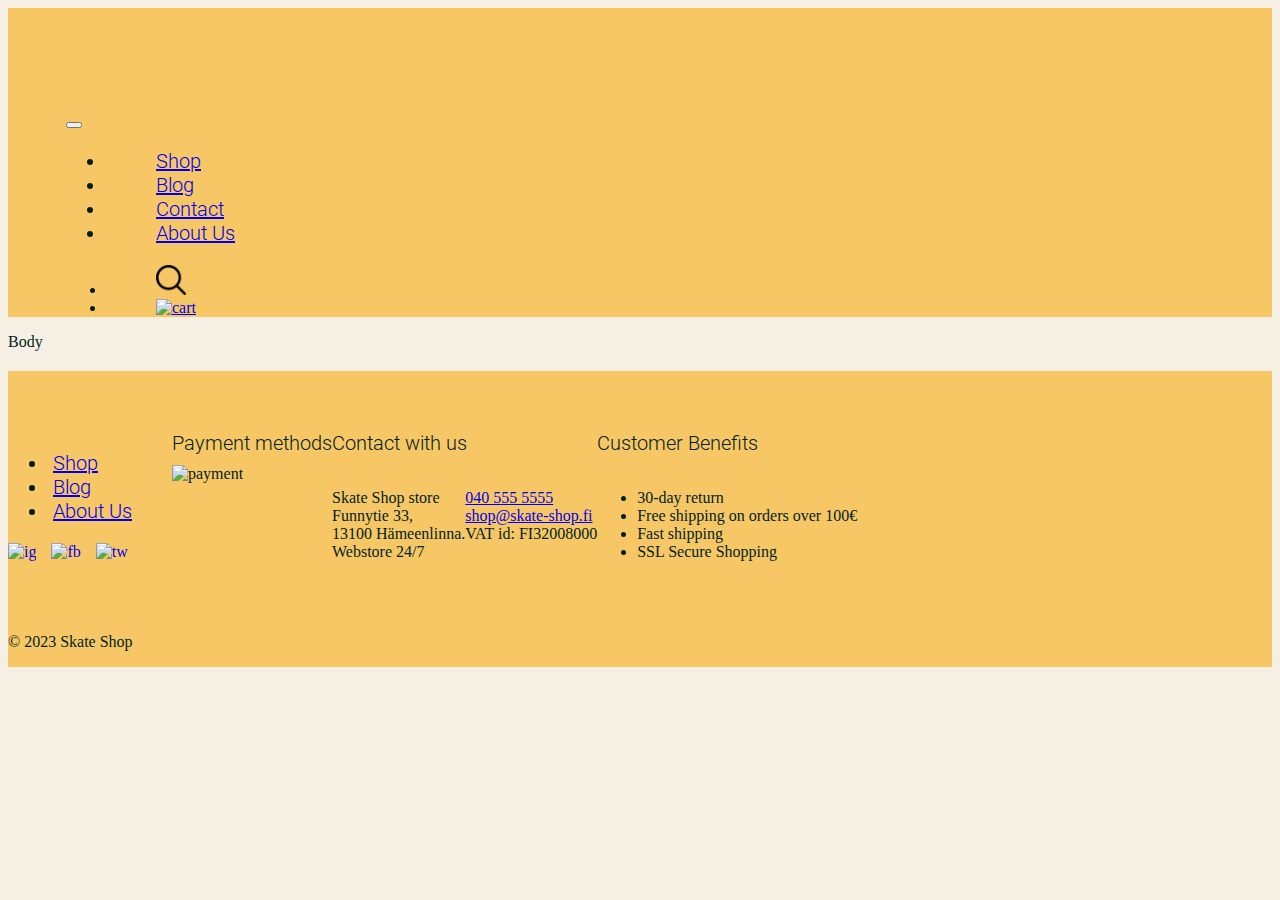
==== index.html @ c42f9d91 "header & footer" ====
<!doctype html>
<html lang="en">

<head>
  <meta charset="UTF-8">
  <meta http-equiv="X-UA-Compatible" content="IE=edge">
  <meta name="viewport" content="width=device-width, initial-scale=1.0">
  <link href="https://cdn.jsdelivr.net/npm/bootstrap@5.3.0-alpha1/dist/css/bootstrap.min.css" rel="stylesheet"
    integrity="sha384-GLhlTQ8iRABdZLl6O3oVMWSktQOp6b7In1Zl3/Jr59b6EGGoI1aFkw7cmDA6j6gD" crossorigin="anonymous">
  <link rel="stylesheet" href="style.css">
  <link rel="stylesheet" href="style-Andrei.css">
  <link rel="preconnect" href="https://fonts.gstatic.com">
  <link href="https://fonts.googleapis.com/css2?family=Roboto:wght@400;700&display=swap" rel="stylesheet">
  <title>Skate Shop - Home Page</title>
</head>

<body>
  <header>
    <nav class="navbar navbar-expand-lg">
      <div class="container-fluid">
        <div class="cotainer-fluid img-1">
          <a class="navbar-brand" href="#"></a>
        </div>
        <button class="navbar-toggler" type="button" data-bs-toggle="collapse" data-bs-target="#navbarSupportedContent"
          aria-controls="navbarSupportedContent" aria-expanded="false" aria-label="Toggle navigation">
          <span class="navbar-toggler-icon"></span>
        </button>
        <div class="collapse navbar-collapse" id="navbarSupportedContent">
          <ul class="navbar-nav ms-auto mb-2 mb-lg-0 links">
            <li class="nav-item">
              <a class="nav-link active" aria-current="page" href="#">Shop</a>
            </li>
            <li class="nav-item">
              <a class="nav-link active" aria-current="page" href="#">Blog</a>
            </li>
            <li class="nav-item">
              <a class="nav-link active" aria-current="page" href="#">Contact</a>
            </li>
            <li class="nav-item">
              <a class="nav-link active" aria-current="page" href="#">About&nbsp;Us</a>
            </li>
          </ul>
          <ul class="navbar-nav mb-2 mb-lg-0 cart">
            <li class="nav-item">
              <a class="nav-link active" href="#"><img src="images/Icons/search.png" alt="search" width="30"
                  height="30"></a>
            </li>
            <li class="nav-item">
              <a class="nav-link active" href="#"><img src="images/Icons/Shoppingcart.png" alt="cart" width="30"
                  height="30"></a>
            </li>
          </ul>
        </div>
      </div>
    </nav>
  </header>
  Body

  <footer>
    <div class="container text-center">
      <div class="row">
        <div class="col">
          <ul class="navbar-nav l">
            <li class="nav-item">
              <a class="nav-link active footer-link" aria-current="page" href="#">Shop</a>
            </li>
            <li class="nav-item">
              <a class="nav-link active footer-link" aria-current="page" href="#">Blog</a>
            </li>
            <li class="nav-item">
              <a class="nav-link active footer-link" aria-current="page" href="#">About&nbsp;Us</a>
            </li>
          </ul>
          <div class="media">
            <a href="#">
              <img src="images/Icons/Instagram.png" alt="ig" width="30" height="30">
            </a>
            <a href="#">
              <img src="images/Icons/Facebook.png" alt="fb" width="30" height="30">
            </a>
            <a href="#">
              <img src="images/Icons/Twitter.png" alt="tw" width="30" height="30">
            </a>
          </div>
        </div>
        <div class="col">
          <div class="PM">
            <h1>Payment methods</h1>
            <img src="images/Icons/PaymentMethods.png" alt="payment">
          </div>
        </div>
        <div class="col">
          <h1>Contact with us</h1><br>
          <div class="textcols">
            <div class="textcols one">
              <p>Skate Shop store<br>Funnytie 33,<br>13100 Hämeenlinna.<br>Webstore 24/7</p>
            </div>
            <div class="textcols two">
              <p><a href="tel:+358405555555">040 555 5555</a><br>
                <a href="mailto:shop@skate-shop.fi">shop@skate-shop.fi</a><br>VAT id: FI32008000
              </p>
            </div>
          </div>
        </div>
        <div class="col">
          <h1>Customer Benefits</h1><br>
          <ul>
            <li class="benefits">30-day return</li>
            <li class="benefits">Free shipping on orders over 100€</li>
            <li class="benefits">Fast shipping</li>
            <li class="benefits">SSL Secure Shopping</li>
          </ul>
        </div>
      </div>
    </div>
    <!--Bottom footer-->
    <div class="footer-bottom">
      <div class="row">
        <div class="d-flex justify-content-center">
          <div class="col-md-12 text-center">
            <p>&copy; 2023 Skate Shop</p>
          </div>
        </div>
      </div>
  </footer>

  <script src="https://cdn.jsdelivr.net/npm/bootstrap@5.3.0-alpha1/dist/js/bootstrap.bundle.min.js"
    integrity="sha384-w76AqPfDkMBDXo30jS1Sgez6pr3x5MlQ1ZAGC+nuZB+EYdgRZgiwxhTBTkF7CXvN"
    crossorigin="anonymous"></script>
</body>

</html>
---- style.css ----
body {
    background-color: #F5F0E3;
    color: #001F23;
}

header, footer {
    background-color: #F8C765;
}

.actbutton {
    color: #E3492B;
}

.carousel-caption {
    position: absolute;
    top: 30%;
  
    height: 120px;
    
    /*Outline*/
    text-shadow:
    -1px -1px 0 #001F23,
    1px -1px 0 #001F23,
    -1px 1px 0 #001F23,
    1px 1px 0 #001F23;  
}

.caption-link{
    color: white;
    text-decoration: none;
}

.card {
    width: 300px;
    height: 300px;
    margin-top: 50px;
    margin-bottom: 50px; 
    border-radius: 30px;
    box-shadow: 0 4px 8px 0 rgba(0, 0, 0, 0.2), 0 6px 20px 0 rgba(0, 0, 0, 0.19);
    transition: all 750ms ease;

}

.card-img {
    object-fit: cover;
    width: 100%;
    height: 100%;
    border-radius: 30px;
}

.card-img-overlay {
    position: absolute;
    top: 75%;
    color: white;
    text-shadow:
    -1px -1px 0 #001F23,
    1px -1px 0 #001F23,
    -1px 1px 0 #001F23,
    1px 1px 0 #001F23;  
}

.card:hover {
    transform: scale(1.075);
    /*transition-duration: 500ms, 500ms;*/
}
/*Button colors
Green: #275A53
Red: #E3492B
*/
---- style-Andrei.css ----
.container-fluid {
    padding-left: 58px;
}

.navbar-brand {
    display: block;
    width: 395px;
    height: 103px;
    background: url(images/LogoBig.png);
}

@media screen and (max-width: 768px) {
    .navbar-brand {
        width: 111px;
        height: 101px;
        background: url(images/LogoSmall.png);
    }
}

a:hover {
    text-decoration: underline;
}

.links {
    margin-right: 40px;
    font-family: light;
    font-size: 20px;
    font-weight: 300;

}

@media (max-width: 800px) {
    .links {
        font-family: light;
        font-size: 20px;
    }
}

.nav-link {
    margin-left: 50px;
}

.cart {
    margin-right: 58px;
}

@font-face {
    font-family: light;
    src: url(Roboto/Roboto-Light.ttf);
}

footer {
    margin-top: 20px;
    padding-top: 60px;
}

.row {
    display: flex;
}


.footer text{
    max-width: 100%;
}

.l {
    align-self: center;
    text-align: left;
    margin-right: 40px;
    font-family: light;
    font-size: 20px;
    font-weight: 300;
}

.footer-link {
    margin-left: 5px;
}

.PM img{
    max-width: 100%;
    padding-top: 10px;
}

.media {
    display: flex;
    flex-direction: row;
  
 }

.media a {
   text-decoration: none;
   margin: 0 5px 0 0;
   padding-right: 10px;
   justify-content: left;
}

h1 {
    font-family: light;
    margin: 0 auto;
    font-weight: 300;
    font-size: 20px;
}

.textcols {
    display: flex;
    text-align: left;
    justify-content: space-between;
}

.benefits { 
    text-align: left; 
}

.footer-bottom {
    padding-top: 40px;
}
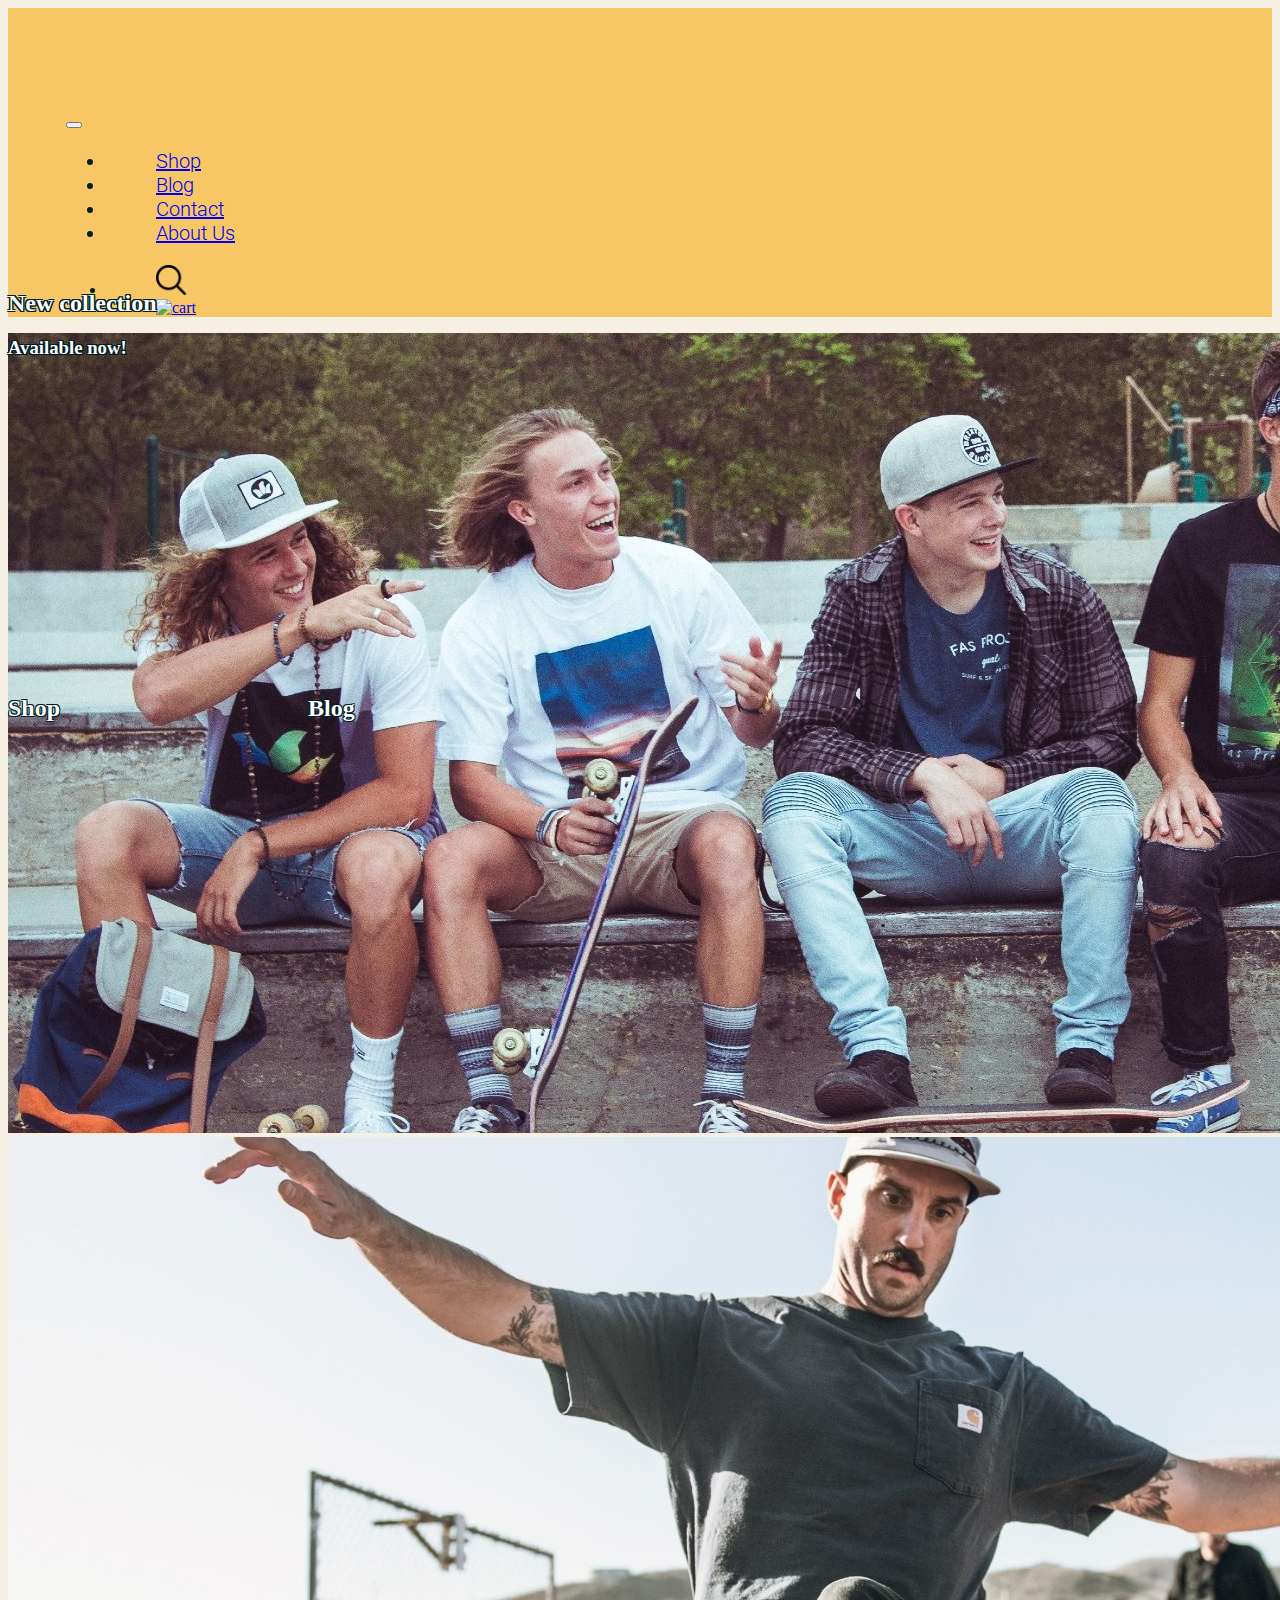
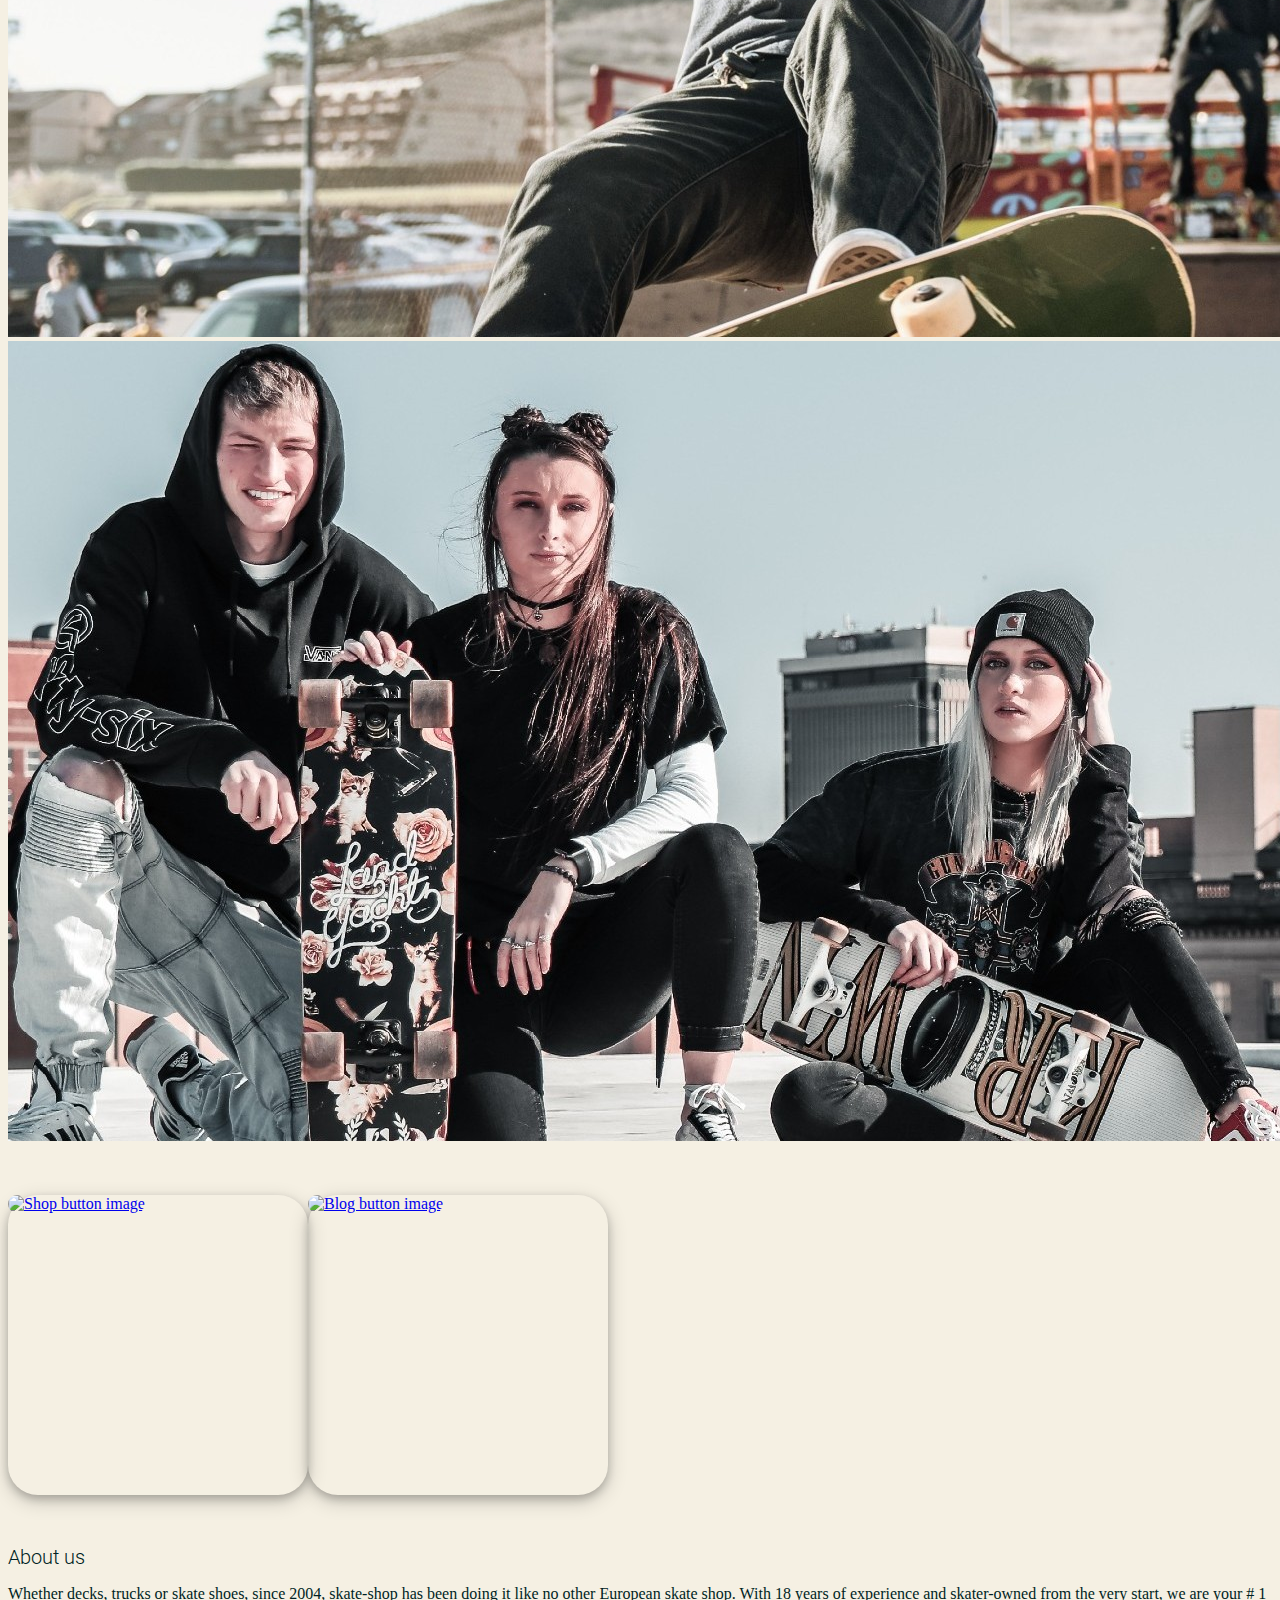
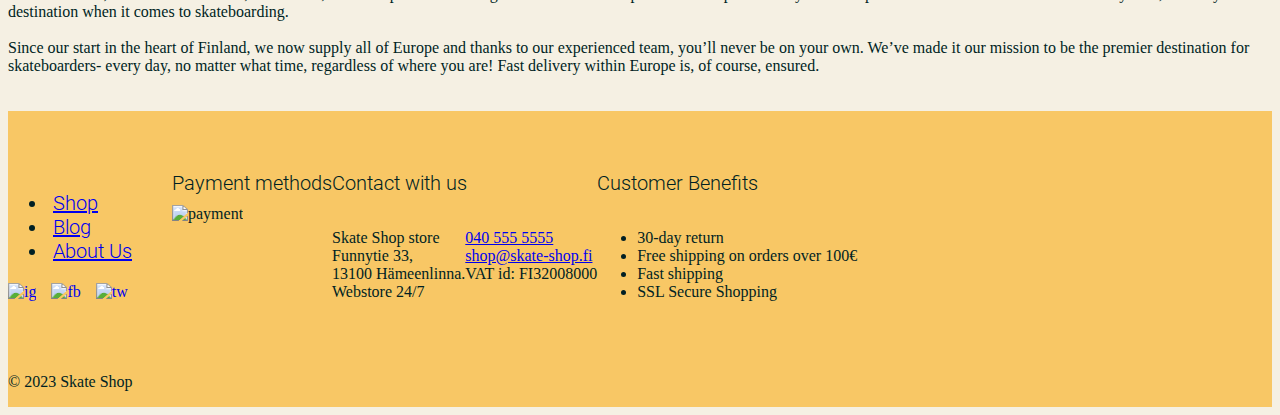
==== commit b47cf14b: "Merge branch 'main' of https://github.com/AndreiSusha/T2-Web-project" ====
--- a/index.html
+++ b/index.html
@@ -54,7 +54,73 @@
       </div>
     </nav>
   </header>
-  Body
+  
+  <div class="row">
+    <!--A carousel with 3 images, captions-->
+    <div id="carousel" class="carousel slide carousel-fade" data-bs-ride="carousel" data-bs-touch="false" data-bs-interval="6500" data-bs-pause="false">
+      <div class="carousel-inner">
+        <div class="carousel-item active">
+          <img src="images/Landing2.jpg" class="d-block w-100" alt="First landing image">
+            <div class="carousel-caption">
+              <a href="shop.html" class="caption-link"> 
+                <h2>New collection</h2>
+                <h3>Available now!</h3>
+              </a> 
+            </div>          
+        </div>
+        <div class="carousel-item">
+          <img src="images/Landing1.jpg" class="d-block w-100" alt="Second landing image">
+          <div class="carousel-caption">
+            <a href="shop.html" class="caption-link"> 
+              <h2>New collection</h2>
+              <h3>Available now!</h3>
+            </a> 
+          </div>
+        </div>
+        <div class="carousel-item">
+          <img src="images/Landing3.jpg" class="d-block w-100" alt="Third landing image">
+          <div class="carousel-caption">
+            <a href="shop.html" class="caption-link"> 
+              <h2>New collection</h2>
+              <h3>Available now!</h3>
+            </a> 
+          </div>
+        </div>
+      </div>
+    </div>
+  </div>
+<!--Shop and Blog buttons-->
+  <div class="row justify-content-around">
+    <div class="col-md-6 d-flex justify-content-center">
+      <a href="shop.html">
+        <div class="card landing-card">
+          <img src="images/Product2.png" class="card-img landing-card-img" alt="Shop button image">
+          <div class="card-img-overlay landing-card-img-overlay">
+            <h2>Shop</h2>
+          </div>
+        </div>
+      </a>
+    </div>
+    <div class="col-md-6 d-flex justify-content-center">
+      <a href="blog.html">
+        <div class="card landing-card">
+          <img src="images/Blog1.png" class="card-img landing-card-img" alt="Blog button image">
+          <div class="card-img-overlay landing-card-img-overlay">
+            <h2>Blog</h2>
+          </div>
+        </div>
+      </a>
+    </div>
+  </div>
+<!--About us section-->
+  <div class="row justify-content-center text-center">
+    <div class="col-md-6 col-8">
+      <h1>About us</h1>
+      <p>Whether decks, trucks or skate shoes, since 2004, skate-shop has been doing it like no other European skate shop. With 18 years of experience and skater-owned from the very start, we are your # 1 destination when it comes to skateboarding.
+        <br><br>Since our start in the heart of Finland, we now supply all of Europe and thanks to our experienced team, you’ll never be on your own. We’ve made it our mission to be the premier destination for skateboarders- every day, no matter what time, regardless of where you are! Fast delivery within Europe is, of course, ensured.
+      </p>  
+    </div>
+  </div>
 
   <footer>
     <div class="container text-center">
--- a/style.css
+++ b/style.css
@@ -30,7 +30,7 @@
     text-decoration: none;
 }
 
-.card {
+.landing-card {
     width: 300px;
     height: 300px;
     margin-top: 50px;
@@ -41,14 +41,14 @@
 
 }
 
-.card-img {
+.landing-card-img {
     object-fit: cover;
     width: 100%;
     height: 100%;
     border-radius: 30px;
 }
 
-.card-img-overlay {
+.landing-card-img-overlay {
     position: absolute;
     top: 75%;
     color: white;
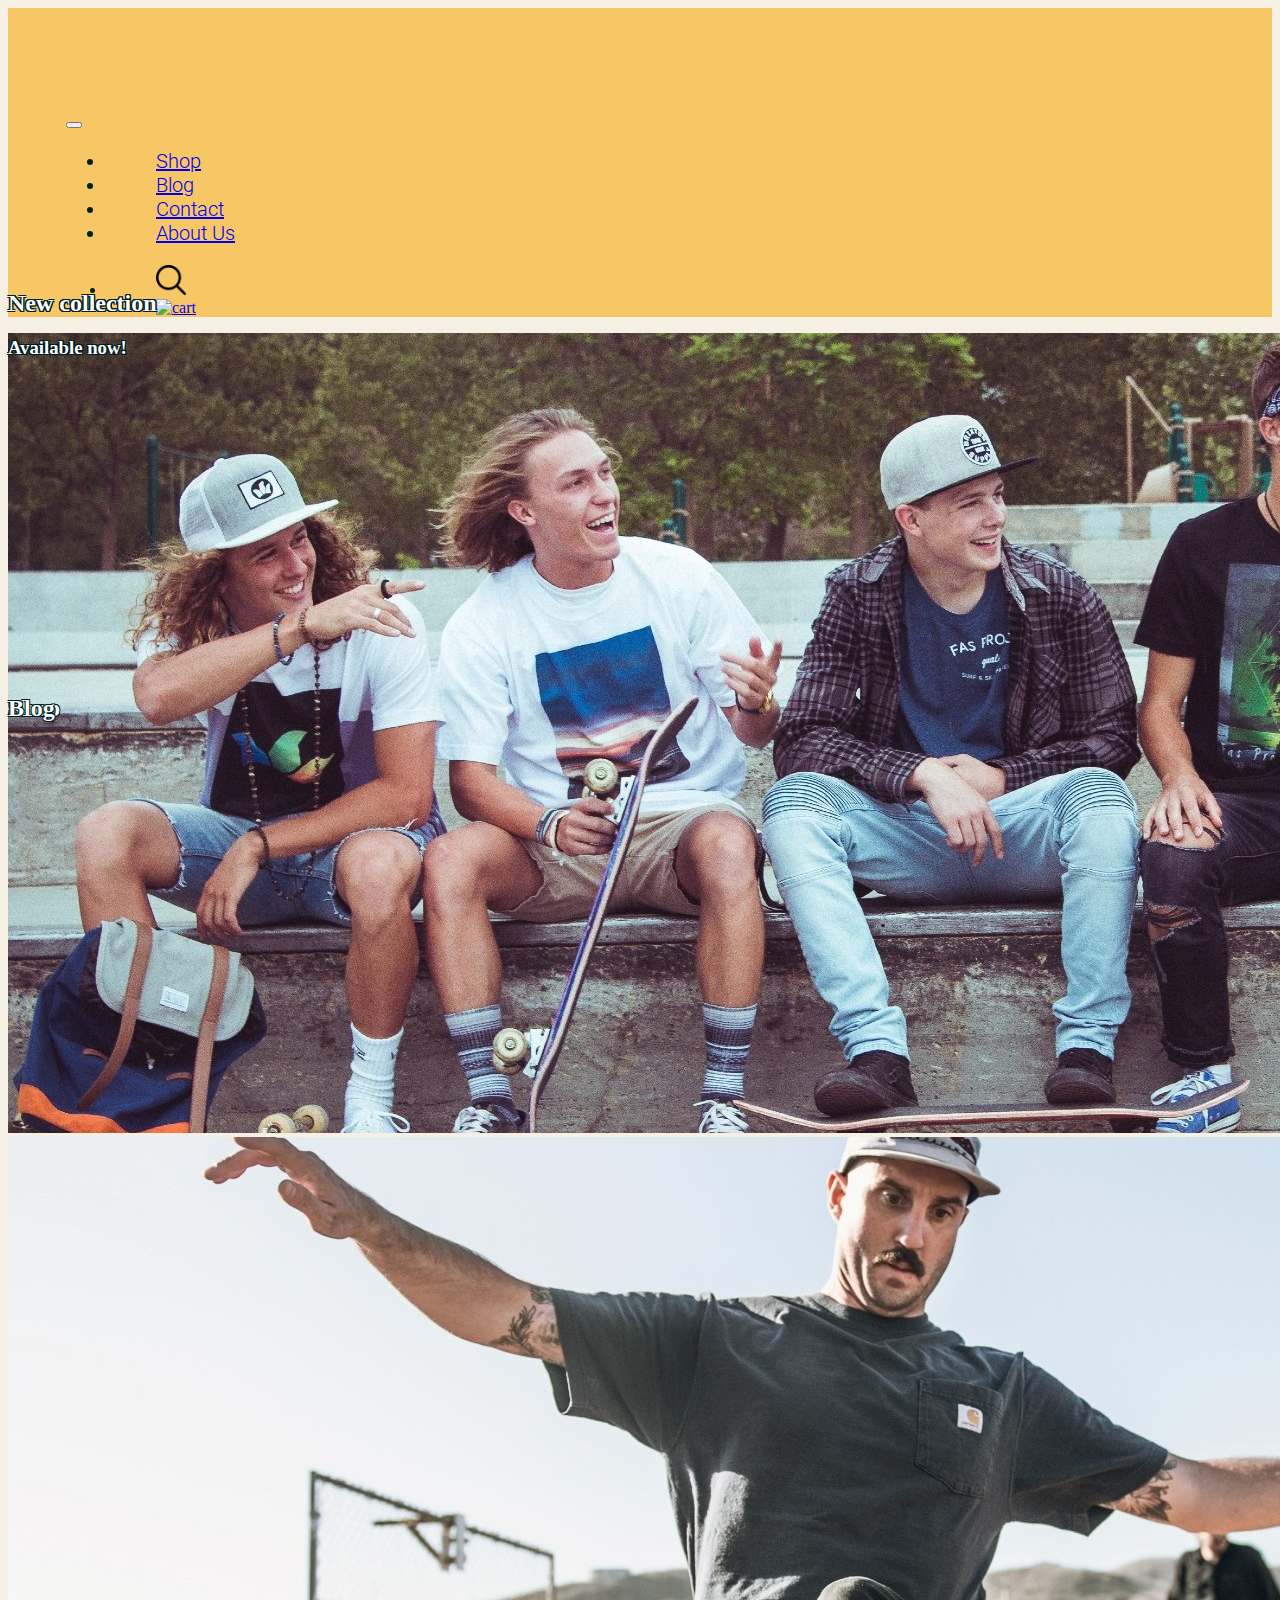
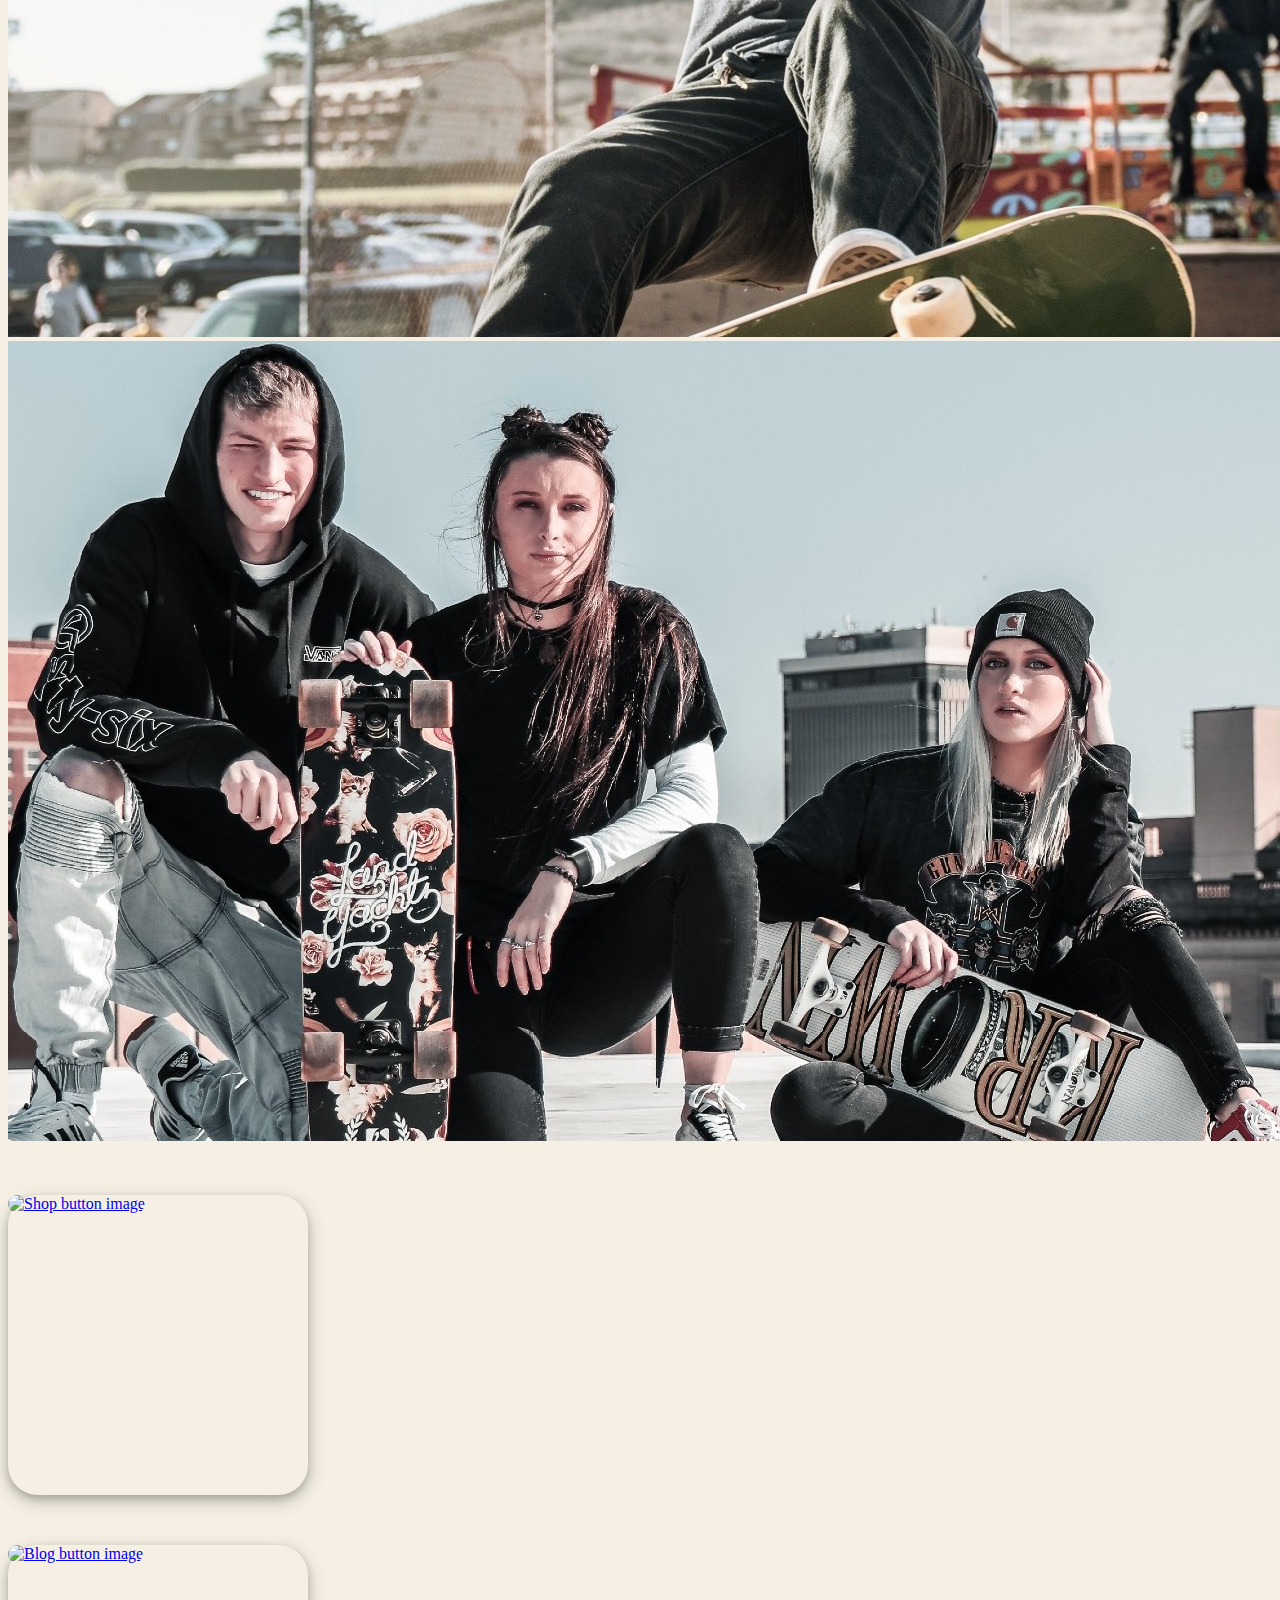
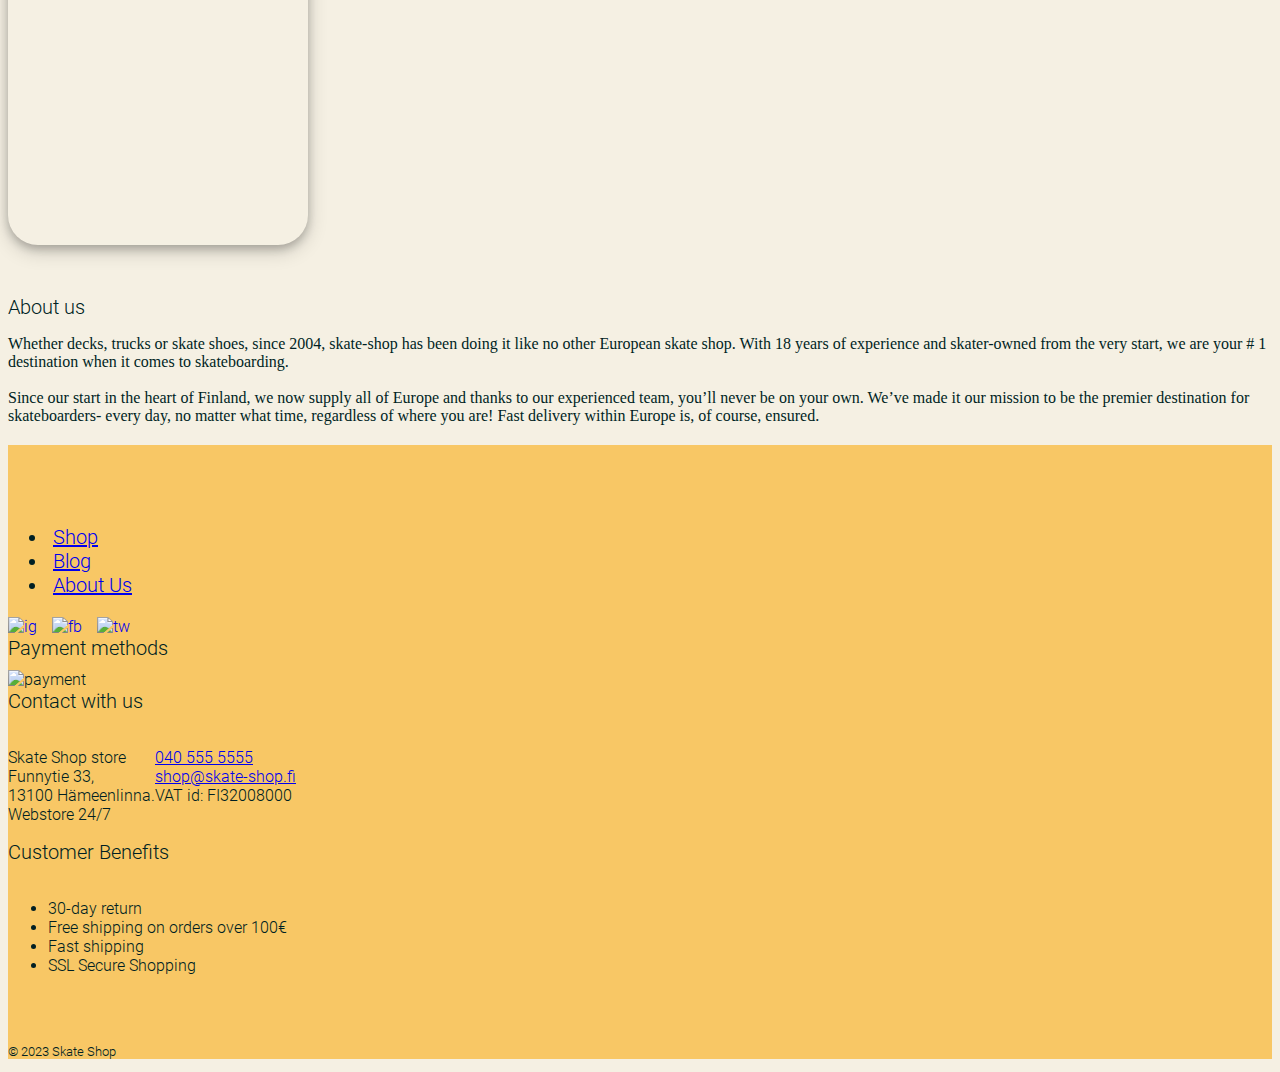
==== commit e4443f75: "Merge branch 'main' of https://github.com/AndreiSusha/T2-Web-project" ====
--- a/index.html
+++ b/index.html
@@ -17,7 +17,7 @@
 <body>
   <header>
     <nav class="navbar navbar-expand-lg">
-      <div class="container-fluid">
+      <div class="container-fluid my-class-with-padding">
         <div class="cotainer-fluid img-1">
           <a class="navbar-brand" href="#"></a>
         </div>
@@ -28,13 +28,13 @@
         <div class="collapse navbar-collapse" id="navbarSupportedContent">
           <ul class="navbar-nav ms-auto mb-2 mb-lg-0 links">
             <li class="nav-item">
-              <a class="nav-link active" aria-current="page" href="#">Shop</a>
+              <a class="nav-link active" aria-current="page" href="shop.html">Shop</a>
             </li>
             <li class="nav-item">
               <a class="nav-link active" aria-current="page" href="#">Blog</a>
             </li>
             <li class="nav-item">
-              <a class="nav-link active" aria-current="page" href="#">Contact</a>
+              <a class="nav-link active" aria-current="page" href="#contacts">Contact</a>
             </li>
             <li class="nav-item">
               <a class="nav-link active" aria-current="page" href="#">About&nbsp;Us</a>
@@ -54,78 +54,86 @@
       </div>
     </nav>
   </header>
-  
-  <div class="row">
-    <!--A carousel with 3 images, captions-->
-    <div id="carousel" class="carousel slide carousel-fade" data-bs-ride="carousel" data-bs-touch="false" data-bs-interval="6500" data-bs-pause="false">
-      <div class="carousel-inner">
-        <div class="carousel-item active">
-          <img src="images/Landing2.jpg" class="d-block w-100" alt="First landing image">
+  <div class="container-fluid">
+
+    <div class="row">
+      <!--A carousel with 3 images, captions-->
+      <div id="carousel" class="carousel slide carousel-fade" data-bs-ride="carousel" data-bs-touch="false"
+        data-bs-interval="6500" data-bs-pause="false">
+        <div class="carousel-inner">
+          <div class="carousel-item active">
+            <img src="images/Landing2.jpg" class="d-block w-100" alt="First landing image">
             <div class="carousel-caption">
-              <a href="shop.html" class="caption-link"> 
+              <a href="shop.html" class="caption-link">
                 <h2>New collection</h2>
                 <h3>Available now!</h3>
-              </a> 
-            </div>          
-        </div>
-        <div class="carousel-item">
-          <img src="images/Landing1.jpg" class="d-block w-100" alt="Second landing image">
-          <div class="carousel-caption">
-            <a href="shop.html" class="caption-link"> 
-              <h2>New collection</h2>
-              <h3>Available now!</h3>
-            </a> 
-          </div>
-        </div>
-        <div class="carousel-item">
-          <img src="images/Landing3.jpg" class="d-block w-100" alt="Third landing image">
-          <div class="carousel-caption">
-            <a href="shop.html" class="caption-link"> 
-              <h2>New collection</h2>
-              <h3>Available now!</h3>
-            </a> 
-          </div>
-        </div>
-      </div>
-    </div>
-  </div>
-<!--Shop and Blog buttons-->
-  <div class="row justify-content-around">
-    <div class="col-md-6 d-flex justify-content-center">
-      <a href="shop.html">
-        <div class="card landing-card">
-          <img src="images/Product2.png" class="card-img landing-card-img" alt="Shop button image">
-          <div class="card-img-overlay landing-card-img-overlay">
-            <h2>Shop</h2>
-          </div>
-        </div>
-      </a>
-    </div>
-    <div class="col-md-6 d-flex justify-content-center">
-      <a href="blog.html">
-        <div class="card landing-card">
-          <img src="images/Blog1.png" class="card-img landing-card-img" alt="Blog button image">
-          <div class="card-img-overlay landing-card-img-overlay">
-            <h2>Blog</h2>
-          </div>
-        </div>
-      </a>
-    </div>
-  </div>
-<!--About us section-->
-  <div class="row justify-content-center text-center">
-    <div class="col-md-6 col-8">
-      <h1>About us</h1>
-      <p>Whether decks, trucks or skate shoes, since 2004, skate-shop has been doing it like no other European skate shop. With 18 years of experience and skater-owned from the very start, we are your # 1 destination when it comes to skateboarding.
-        <br><br>Since our start in the heart of Finland, we now supply all of Europe and thanks to our experienced team, you’ll never be on your own. We’ve made it our mission to be the premier destination for skateboarders- every day, no matter what time, regardless of where you are! Fast delivery within Europe is, of course, ensured.
-      </p>  
+              </a>
+            </div>
+          </div>
+          <div class="carousel-item">
+            <img src="images/Landing1.jpg" class="d-block w-100" alt="Second landing image">
+            <div class="carousel-caption">
+              <a href="shop.html" class="caption-link">
+                <h2>New collection</h2>
+                <h3>Available now!</h3>
+              </a>
+            </div>
+          </div>
+          <div class="carousel-item">
+            <img src="images/Landing3.jpg" class="d-block w-100" alt="Third landing image">
+            <div class="carousel-caption">
+              <a href="shop.html" class="caption-link">
+                <h2>New collection</h2>
+                <h3>Available now!</h3>
+              </a>
+            </div>
+          </div>
+        </div>
+      </div>
+    </div>
+    <!--Shop and Blog buttons-->
+    <div class="row justify-content-around">
+      <div class="col-md-6 d-flex justify-content-center">
+        <a href="shop.html">
+          <div class="card landing-card">
+            <img src="images/Product2.png" class="card-img landing-card-img" alt="Shop button image">
+            <div class="card-img-overlay landing-card-img-overlay">
+              <h2>Shop</h2>
+            </div>
+          </div>
+        </a>
+      </div>
+      <div class="col-md-6 d-flex justify-content-center">
+        <a href="blog.html">
+          <div class="card landing-card">
+            <img src="images/Blog1.png" class="card-img landing-card-img" alt="Blog button image">
+            <div class="card-img-overlay landing-card-img-overlay">
+              <h2>Blog</h2>
+            </div>
+          </div>
+        </a>
+      </div>
+    </div>
+    <!--About us section-->
+    <div class="row justify-content-center text-center">
+      <div class="col-md-6 col-8">
+        <h1>About us</h1>
+        <p>Whether decks, trucks or skate shoes, since 2004, skate-shop has been doing it like no other European skate
+          shop. With 18 years of experience and skater-owned from the very start, we are your # 1 destination when it
+          comes to skateboarding.
+          <br><br>Since our start in the heart of Finland, we now supply all of Europe and thanks to our experienced
+          team,
+          you’ll never be on your own. We’ve made it our mission to be the premier destination for skateboarders- every
+          day, no matter what time, regardless of where you are! Fast delivery within Europe is, of course, ensured.
+        </p>
+      </div>
     </div>
   </div>
 
   <footer>
     <div class="container text-center">
       <div class="row">
-        <div class="col">
+        <div class="col columns">
           <ul class="navbar-nav l">
             <li class="nav-item">
               <a class="nav-link active footer-link" aria-current="page" href="#">Shop</a>
@@ -149,26 +157,28 @@
             </a>
           </div>
         </div>
-        <div class="col">
+        <div class="col columns">
           <div class="PM">
             <h1>Payment methods</h1>
             <img src="images/Icons/PaymentMethods.png" alt="payment">
           </div>
         </div>
-        <div class="col">
-          <h1>Contact with us</h1><br>
+        <div class="col columns">
+          <a name="contacts" id="contacts">
+            <h1>Contact with us</h1>
+          </a><br>
           <div class="textcols">
             <div class="textcols one">
-              <p>Skate Shop store<br>Funnytie 33,<br>13100 Hämeenlinna.<br>Webstore 24/7</p>
+              <p>Skate&nbsp;Shop&nbsp;store<br>Funnytie&nbsp;33,<br>13100 Hämeenlinna.<br>Webstore&nbsp;24/7</p>
             </div>
             <div class="textcols two">
-              <p><a href="tel:+358405555555">040 555 5555</a><br>
-                <a href="mailto:shop@skate-shop.fi">shop@skate-shop.fi</a><br>VAT id: FI32008000
+              <p><a href="tel:+358405555555">040&nbsp;555&nbsp;5555</a><br>
+                <a href="mailto:shop@skate-shop.fi">shop@skate-shop.fi</a><br>VAT&nbsp;id:&nbsp;FI32008000
               </p>
             </div>
           </div>
         </div>
-        <div class="col">
+        <div class="col cloumns">
           <h1>Customer Benefits</h1><br>
           <ul>
             <li class="benefits">30-day return</li>
@@ -181,10 +191,12 @@
     </div>
     <!--Bottom footer-->
     <div class="footer-bottom">
-      <div class="row">
-        <div class="d-flex justify-content-center">
-          <div class="col-md-12 text-center">
-            <p>&copy; 2023 Skate Shop</p>
+      <div class="container-fluid">
+        <div class="row">
+          <div class="d-flex justify-content-center">
+            <div class="col-md-12 text-center">
+              <p>&copy; 2023 Skate Shop</p>
+            </div>
           </div>
         </div>
       </div>
--- a/style-Andrei.css
+++ b/style-Andrei.css
@@ -1,4 +1,4 @@
-.container-fluid {
+.my-class-with-padding {
     padding-left: 58px;
 }
 
@@ -36,6 +36,9 @@
     }
 }
 
+.container {
+    display: flex;
+}
 .nav-link {
     margin-left: 50px;
 }
@@ -52,10 +55,15 @@
 footer {
     margin-top: 20px;
     padding-top: 60px;
+    font-family: light;
 }
 
-.row {
+/*.row {
     display: flex;
+}*/
+
+.columns {
+    justify-content: space-between;
 }
 
 
@@ -67,7 +75,6 @@
     align-self: center;
     text-align: left;
     margin-right: 40px;
-    font-family: light;
     font-size: 20px;
     font-weight: 300;
 }
@@ -113,4 +120,10 @@
 
 .footer-bottom {
     padding-top: 40px;
+    font-size: 13px;
+}
+
+.my-class-row {
+    display: flex;
+    flex-direction: column;
 }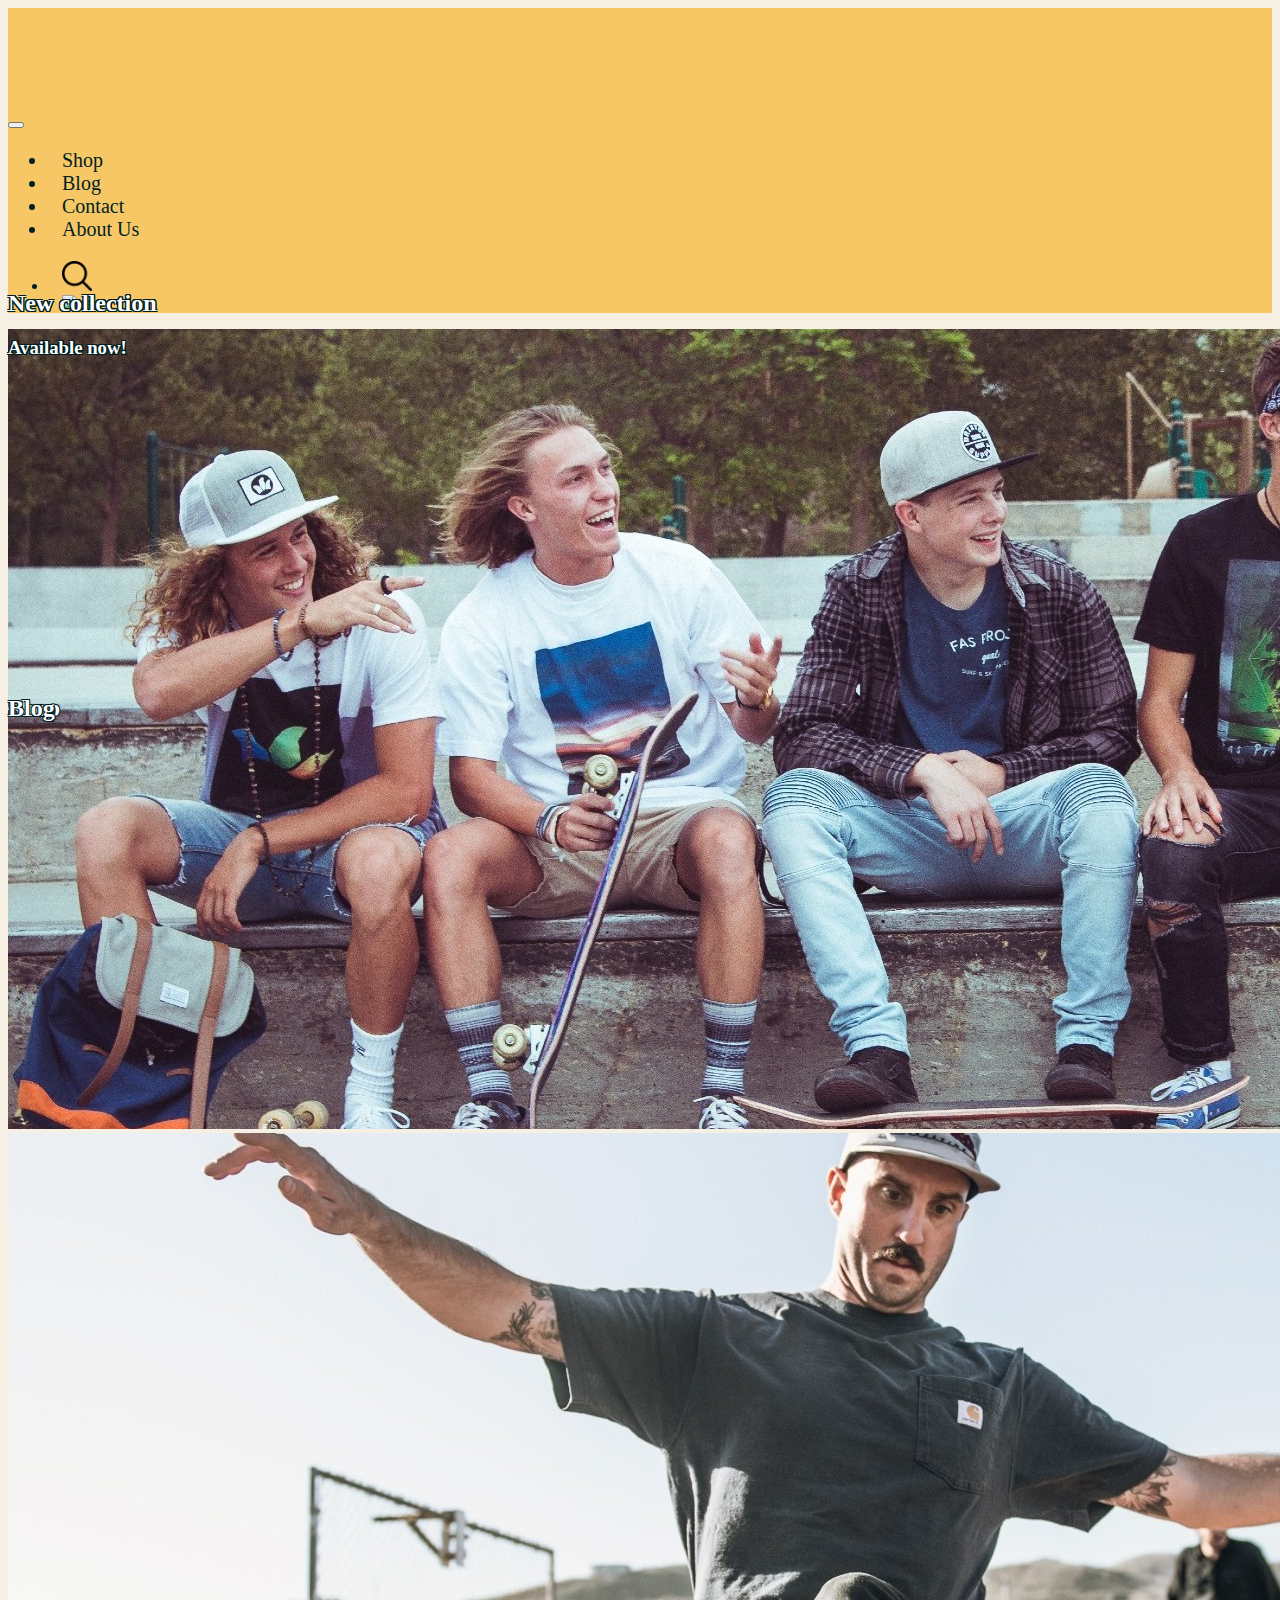
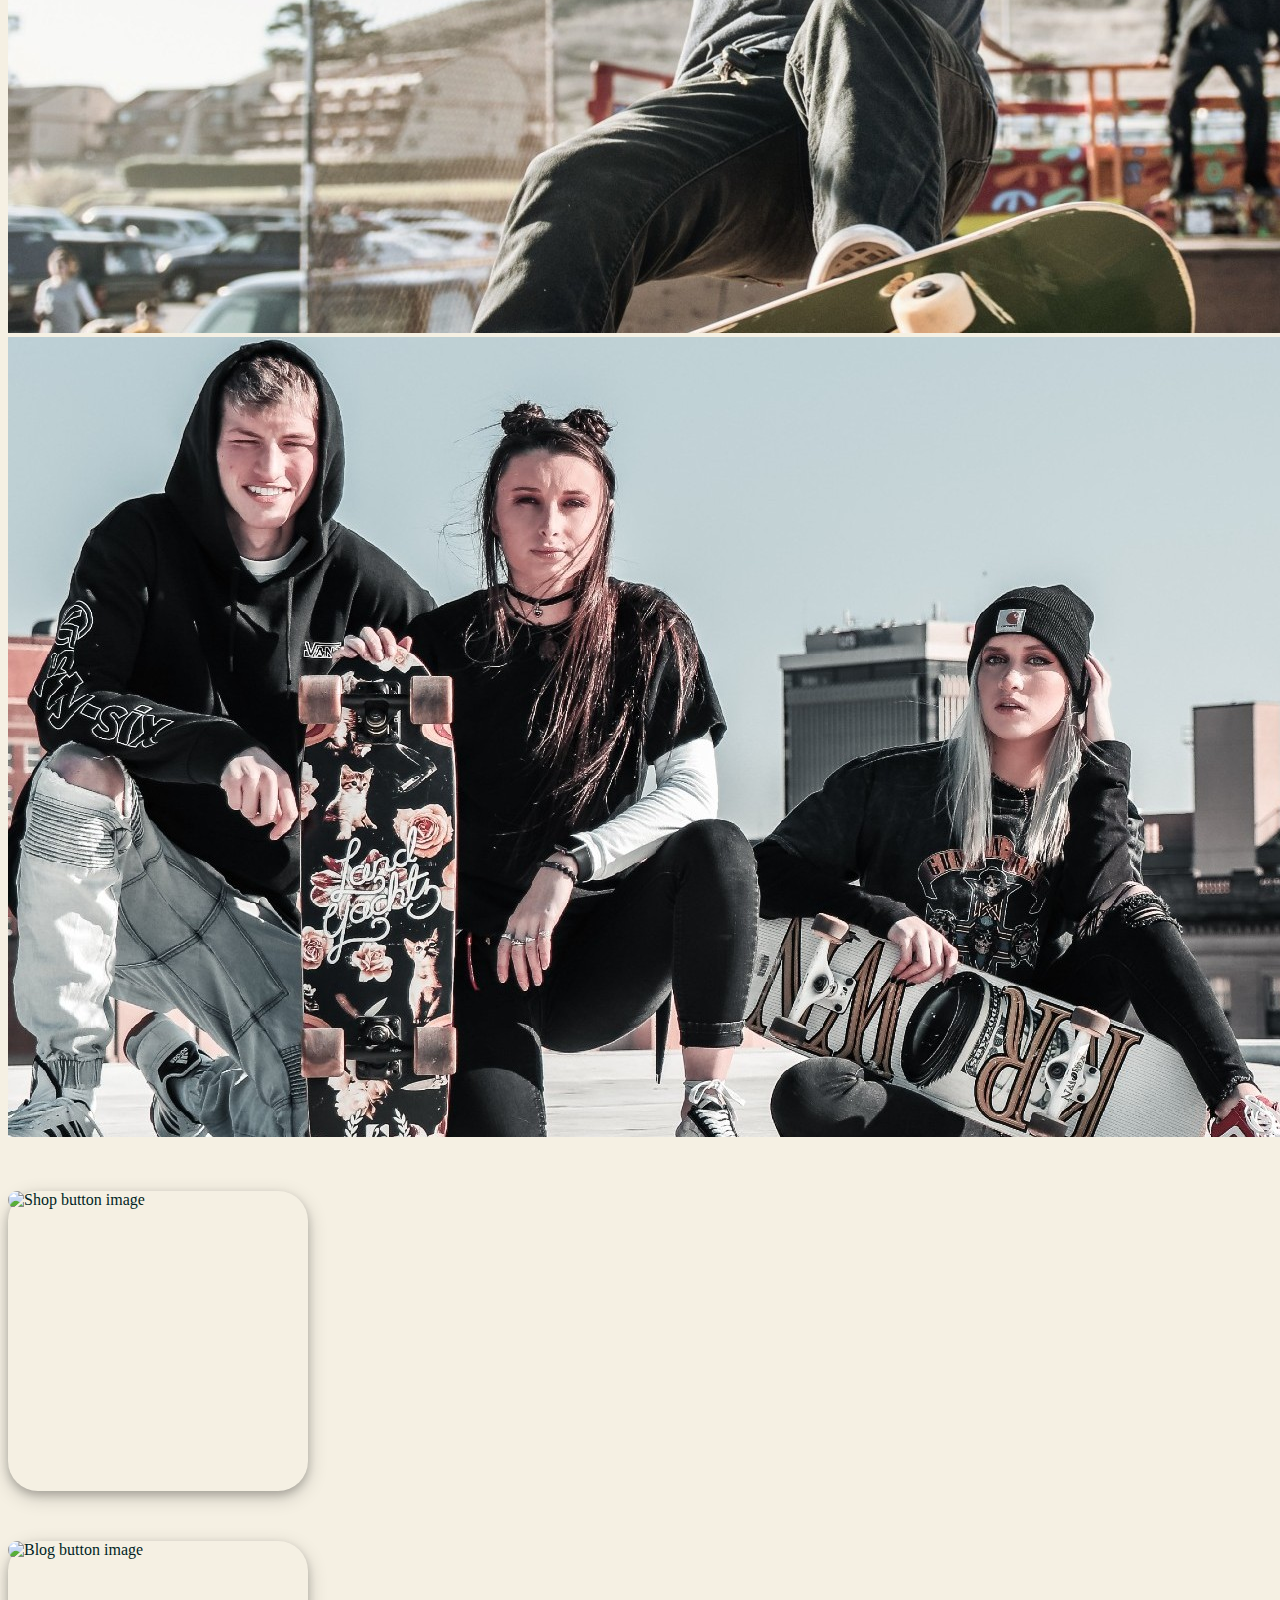
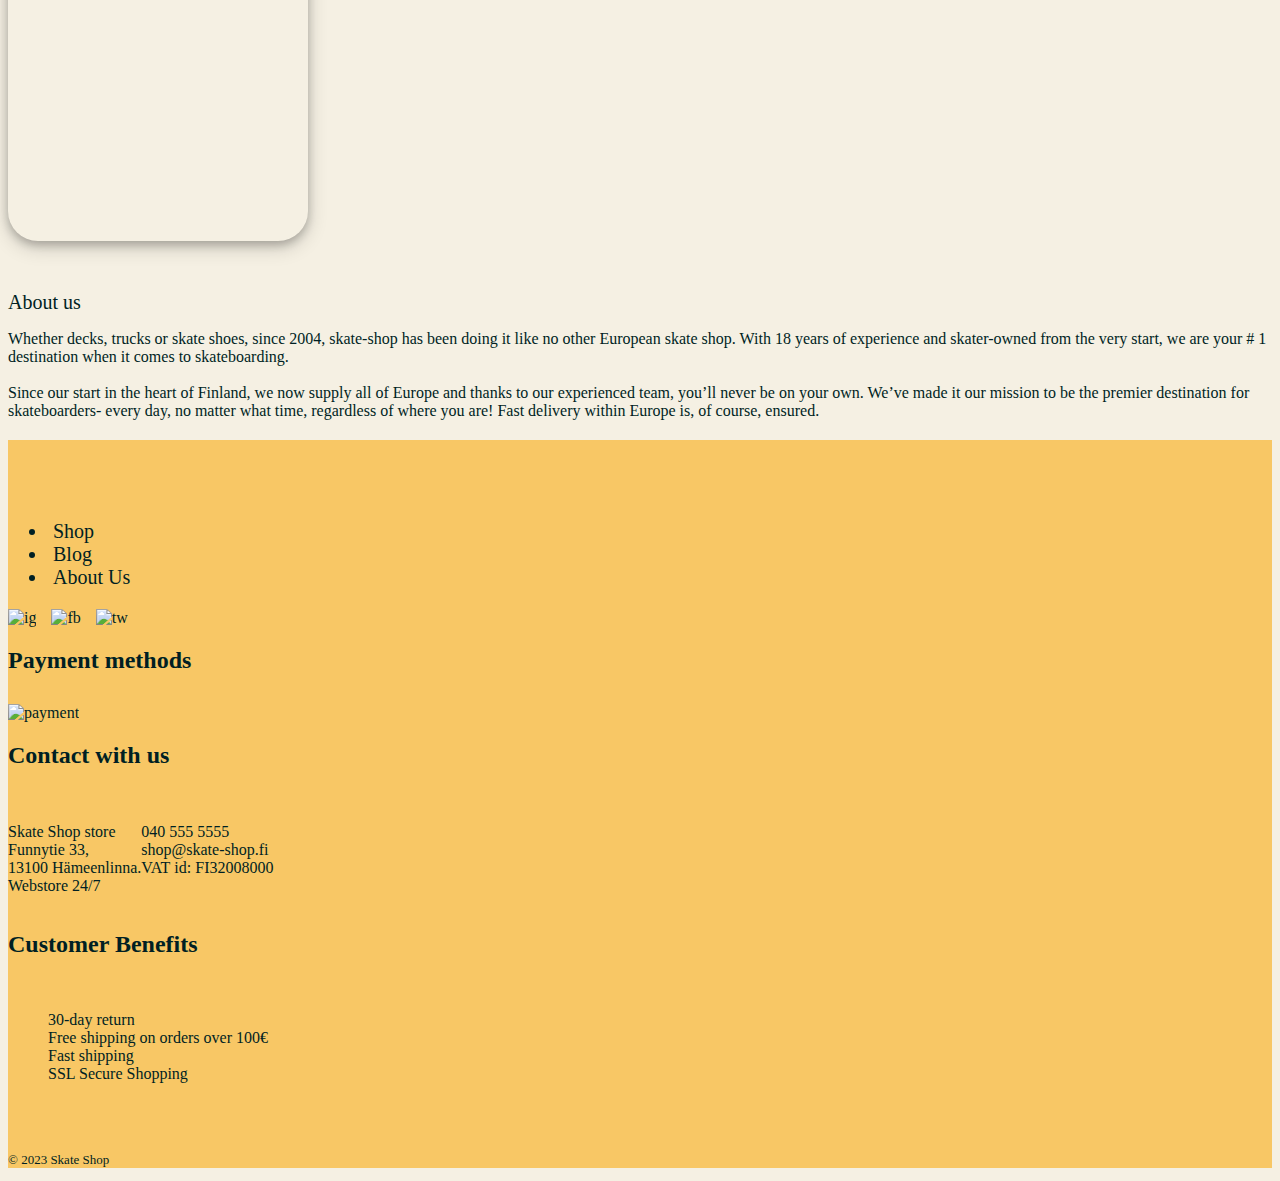
==== commit f73f9cc0: "new links" ====
--- a/index.html
+++ b/index.html
@@ -31,13 +31,13 @@
               <a class="nav-link active" aria-current="page" href="shop.html">Shop</a>
             </li>
             <li class="nav-item">
-              <a class="nav-link active" aria-current="page" href="#">Blog</a>
+              <a class="nav-link active" aria-current="page" href="blog.html">Blog</a>
             </li>
             <li class="nav-item">
               <a class="nav-link active" aria-current="page" href="#contacts">Contact</a>
             </li>
             <li class="nav-item">
-              <a class="nav-link active" aria-current="page" href="#">About&nbsp;Us</a>
+              <a class="nav-link active" aria-current="page" href="#about">About&nbsp;Us</a>
             </li>
           </ul>
           <ul class="navbar-nav mb-2 mb-lg-0 cart">
@@ -46,103 +46,105 @@
                   height="30"></a>
             </li>
             <li class="nav-item">
-              <a class="nav-link active" href="#"><img src="images/Icons/Shoppingcart.png" alt="cart" width="30"
-                  height="30"></a>
+              <a class="nav-link active" href="product_page.html"><img src="images/Icons/Shoppingcart.png" alt="cart"
+                  width="30" height="30"></a>
             </li>
           </ul>
         </div>
       </div>
     </nav>
   </header>
-  <div class="container-fluid">
-
-    <div class="row">
-      <!--A carousel with 3 images, captions-->
-      <div id="carousel" class="carousel slide carousel-fade" data-bs-ride="carousel" data-bs-touch="false"
-        data-bs-interval="6500" data-bs-pause="false">
-        <div class="carousel-inner">
-          <div class="carousel-item active">
-            <img src="images/Landing2.jpg" class="d-block w-100" alt="First landing image">
-            <div class="carousel-caption">
-              <a href="shop.html" class="caption-link">
-                <h2>New collection</h2>
-                <h3>Available now!</h3>
-              </a>
-            </div>
-          </div>
-          <div class="carousel-item">
-            <img src="images/Landing1.jpg" class="d-block w-100" alt="Second landing image">
-            <div class="carousel-caption">
-              <a href="shop.html" class="caption-link">
-                <h2>New collection</h2>
-                <h3>Available now!</h3>
-              </a>
-            </div>
-          </div>
-          <div class="carousel-item">
-            <img src="images/Landing3.jpg" class="d-block w-100" alt="Third landing image">
-            <div class="carousel-caption">
-              <a href="shop.html" class="caption-link">
-                <h2>New collection</h2>
-                <h3>Available now!</h3>
-              </a>
-            </div>
-          </div>
-        </div>
-      </div>
-    </div>
-    <!--Shop and Blog buttons-->
-    <div class="row justify-content-around">
-      <div class="col-md-6 d-flex justify-content-center">
-        <a href="shop.html">
-          <div class="card landing-card">
-            <img src="images/Product2.png" class="card-img landing-card-img" alt="Shop button image">
-            <div class="card-img-overlay landing-card-img-overlay">
-              <h2>Shop</h2>
-            </div>
-          </div>
-        </a>
-      </div>
-      <div class="col-md-6 d-flex justify-content-center">
-        <a href="blog.html">
-          <div class="card landing-card">
-            <img src="images/Blog1.png" class="card-img landing-card-img" alt="Blog button image">
-            <div class="card-img-overlay landing-card-img-overlay">
-              <h2>Blog</h2>
-            </div>
-          </div>
-        </a>
-      </div>
-    </div>
-    <!--About us section-->
-    <div class="row justify-content-center text-center">
-      <div class="col-md-6 col-8">
+
+
+  <div class="row">
+    <!--A carousel with 3 images, captions-->
+    <div id="carousel" class="carousel slide carousel-fade" data-bs-ride="carousel" data-bs-touch="false"
+      data-bs-interval="6500" data-bs-pause="false">
+      <div class="carousel-inner">
+        <div class="carousel-item active">
+          <img src="images/Landing2.jpg" class="d-block w-100" alt="First landing image">
+          <div class="carousel-caption">
+            <a href="shop.html" class="caption-link">
+              <h2>New collection</h2>
+              <h3>Available now!</h3>
+            </a>
+          </div>
+        </div>
+        <div class="carousel-item">
+          <img src="images/Landing1.jpg" class="d-block w-100" alt="Second landing image">
+          <div class="carousel-caption">
+            <a href="shop.html" class="caption-link">
+              <h2>New collection</h2>
+              <h3>Available now!</h3>
+            </a>
+          </div>
+        </div>
+        <div class="carousel-item">
+          <img src="images/Landing3.jpg" class="d-block w-100" alt="Third landing image">
+          <div class="carousel-caption">
+            <a href="shop.html" class="caption-link">
+              <h2>New collection</h2>
+              <h3>Available now!</h3>
+            </a>
+          </div>
+        </div>
+      </div>
+    </div>
+  </div>
+  <!--Shop and Blog buttons-->
+  <div class="row justify-content-around">
+    <div class="col-md-6 d-flex justify-content-center">
+      <a href="shop.html">
+        <div class="card landing-card">
+          <img src="images/Product2.png" class="card-img landing-card-img" alt="Shop button image">
+          <div class="card-img-overlay landing-card-img-overlay">
+            <h2>Shop</h2>
+          </div>
+        </div>
+      </a>
+    </div>
+    <div class="col-md-6 d-flex justify-content-center">
+      <a href="blog.html">
+        <div class="card landing-card">
+          <img src="images/Blog1.png" class="card-img landing-card-img" alt="Blog button image">
+          <div class="card-img-overlay landing-card-img-overlay">
+            <h2>Blog</h2>
+          </div>
+        </div>
+      </a>
+    </div>
+  </div>
+  <!--About us section-->
+  <div class="row justify-content-center text-center">
+    <div class="col-md-6 col-8">
+      <a name="about" id="about">
         <h1>About us</h1>
-        <p>Whether decks, trucks or skate shoes, since 2004, skate-shop has been doing it like no other European skate
-          shop. With 18 years of experience and skater-owned from the very start, we are your # 1 destination when it
-          comes to skateboarding.
-          <br><br>Since our start in the heart of Finland, we now supply all of Europe and thanks to our experienced
-          team,
-          you’ll never be on your own. We’ve made it our mission to be the premier destination for skateboarders- every
-          day, no matter what time, regardless of where you are! Fast delivery within Europe is, of course, ensured.
-        </p>
-      </div>
+      </a>
+      <p>Whether decks, trucks or skate shoes, since 2004, skate-shop has been doing it like no other European skate
+        shop. With 18 years of experience and skater-owned from the very start, we are your # 1 destination when it
+        comes to skateboarding.
+        <br><br>Since our start in the heart of Finland, we now supply all of Europe and thanks to our experienced
+        team,
+        you’ll never be on your own. We’ve made it our mission to be the premier destination for skateboarders- every
+        day, no matter what time, regardless of where you are! Fast delivery within Europe is, of course, ensured.
+      </p>
     </div>
   </div>
 
+
   <footer>
-    <div class="container text-center">
-      <div class="row">
-        <div class="col columns">
+    <div class="container-fluid text-center footer-top">
+      <div class="row justify-content-center">
+        <div class="col-md-4">
           <ul class="navbar-nav l">
             <li class="nav-item">
-              <a class="nav-link active footer-link" aria-current="page" href="#">Shop</a>
-            </li>
-            <li class="nav-item">
-              <a class="nav-link active footer-link" aria-current="page" href="#">Blog</a>
-            </li>
-            <li class="nav-item">
-              <a class="nav-link active footer-link" aria-current="page" href="#">About&nbsp;Us</a>
+              <a class="nav-link active footer-link" aria-current="page" href="shop.html">Shop</a>
+            </li>
+            <li class="nav-item">
+              <a class="nav-link active footer-link" aria-current="page" href="blog.html">Blog</a>
+            </li>
+            <li class="nav-item">
+              <a class="nav-link active footer-link" aria-current="page" href="#about">About&nbsp;Us</a>
             </li>
           </ul>
           <div class="media">
@@ -157,15 +159,15 @@
             </a>
           </div>
         </div>
-        <div class="col columns">
+        <div class="col-md-4">
           <div class="PM">
-            <h1>Payment methods</h1>
+            <h2>Payment methods</h2>
             <img src="images/Icons/PaymentMethods.png" alt="payment">
           </div>
         </div>
-        <div class="col columns">
+        <div class="col-md-4">
           <a name="contacts" id="contacts">
-            <h1>Contact with us</h1>
+            <h2>Contact with us</h2>
           </a><br>
           <div class="textcols">
             <div class="textcols one">
@@ -178,9 +180,9 @@
             </div>
           </div>
         </div>
-        <div class="col cloumns">
-          <h1>Customer Benefits</h1><br>
-          <ul>
+        <div class="col-md-4">
+          <h2>Customer Benefits</h2><br>
+          <ul class="my-benefits">
             <li class="benefits">30-day return</li>
             <li class="benefits">Free shipping on orders over 100€</li>
             <li class="benefits">Fast shipping</li>
--- a/style-Andrei.css
+++ b/style-Andrei.css
@@ -1,6 +1,6 @@
-.my-class-with-padding {
+/*.my-class-with-padding {
     padding-left: 58px;
-}
+}*/
 
 .navbar-brand {
     display: block;
@@ -23,7 +23,6 @@
 
 .links {
     margin-right: 40px;
-    font-family: light;
     font-size: 20px;
     font-weight: 300;
 
@@ -31,41 +30,22 @@
 
 @media (max-width: 800px) {
     .links {
-        font-family: light;
         font-size: 20px;
     }
 }
 
-.container {
-    display: flex;
-}
 .nav-link {
-    margin-left: 50px;
+    margin-left: 14px;
 }
 
 .cart {
     margin-right: 58px;
 }
 
-@font-face {
-    font-family: light;
-    src: url(Roboto/Roboto-Light.ttf);
-}
-
 footer {
     margin-top: 20px;
-    padding-top: 60px;
-    font-family: light;
+    padding-top: 60px;   
 }
-
-/*.row {
-    display: flex;
-}*/
-
-.columns {
-    justify-content: space-between;
-}
-
 
 .footer text{
     max-width: 100%;
@@ -102,7 +82,6 @@
 }
 
 h1 {
-    font-family: light;
     margin: 0 auto;
     font-weight: 300;
     font-size: 20px;
@@ -114,8 +93,14 @@
     justify-content: space-between;
 }
 
+a {
+    text-decoration: none;
+    color: #001F23;
+}
+
 .benefits { 
     text-align: left; 
+    list-style: none
 }
 
 .footer-bottom {
@@ -123,7 +108,12 @@
     font-size: 13px;
 }
 
-.my-class-row {
+.column {
+    float: left;
+    width: 25%;
+}
+
+.footer-top {
     display: flex;
-    flex-direction: column;
-}+    justify-content: space-between;
+}
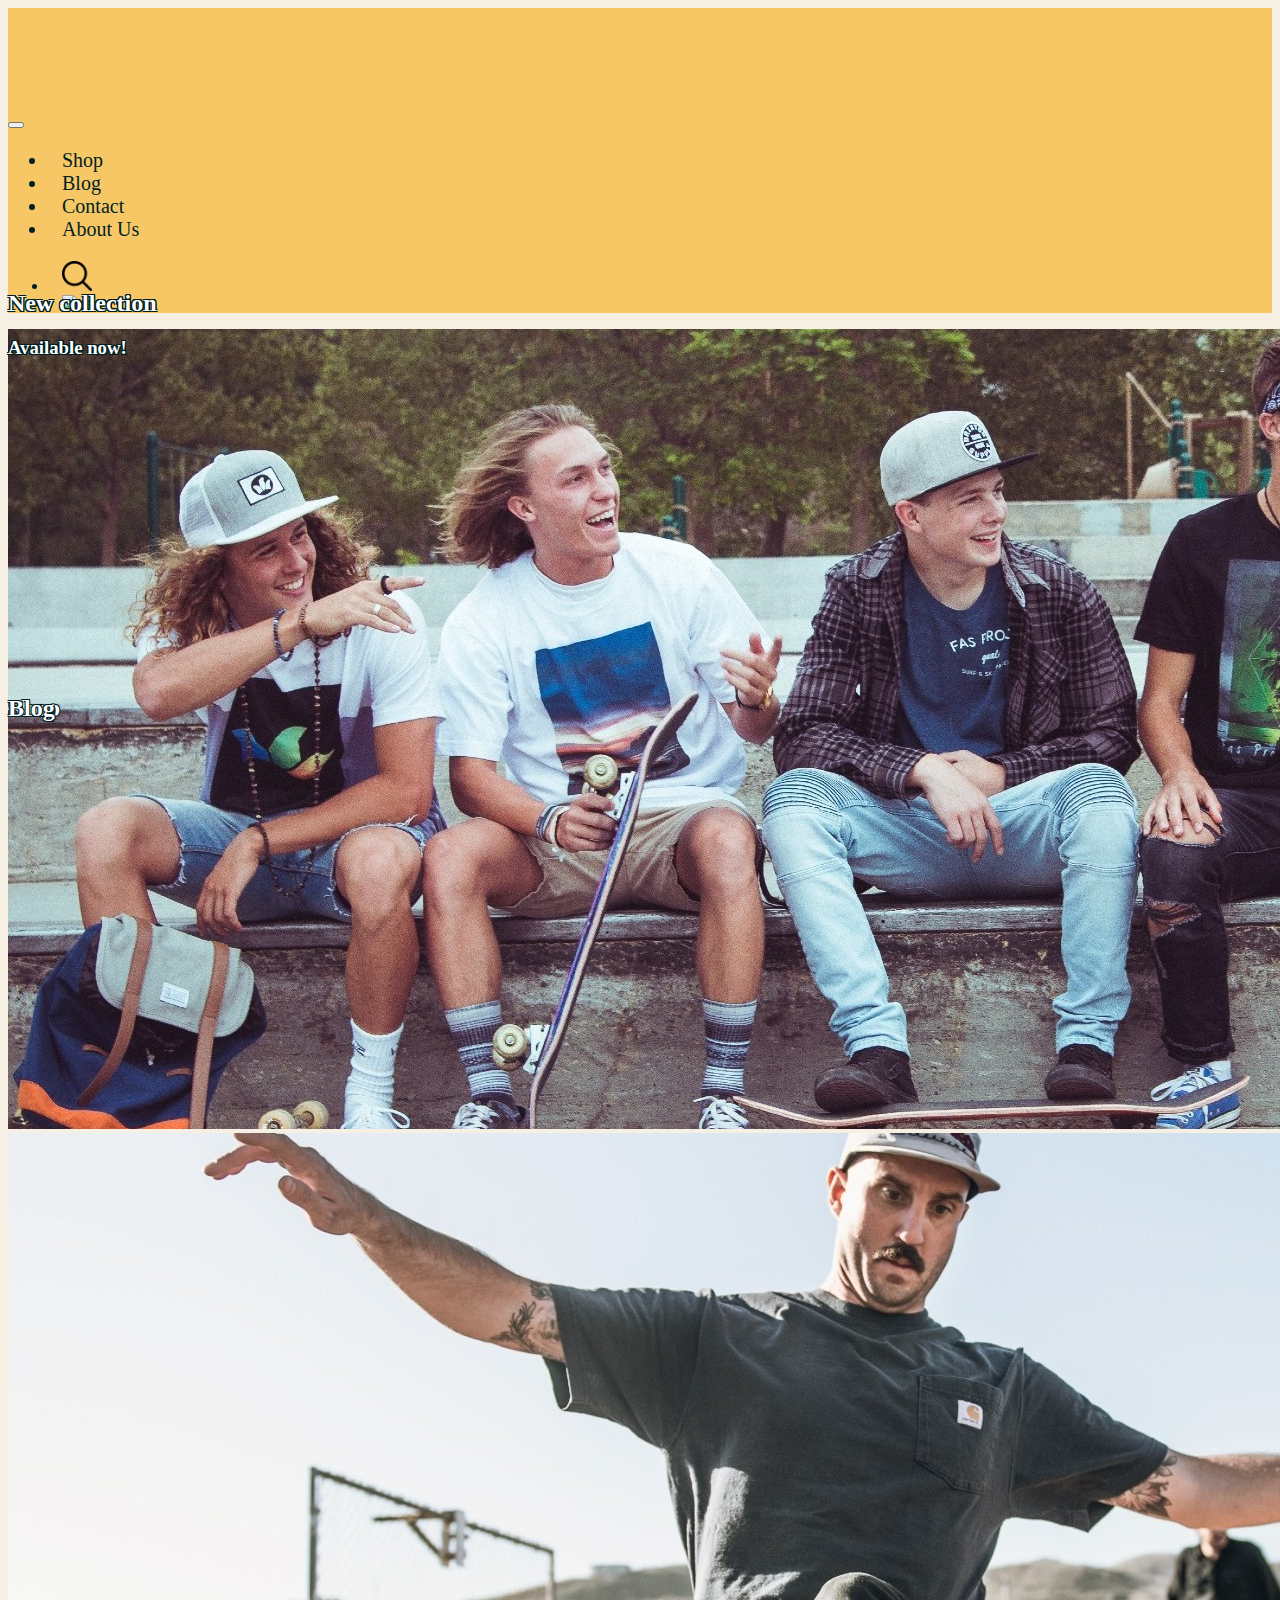
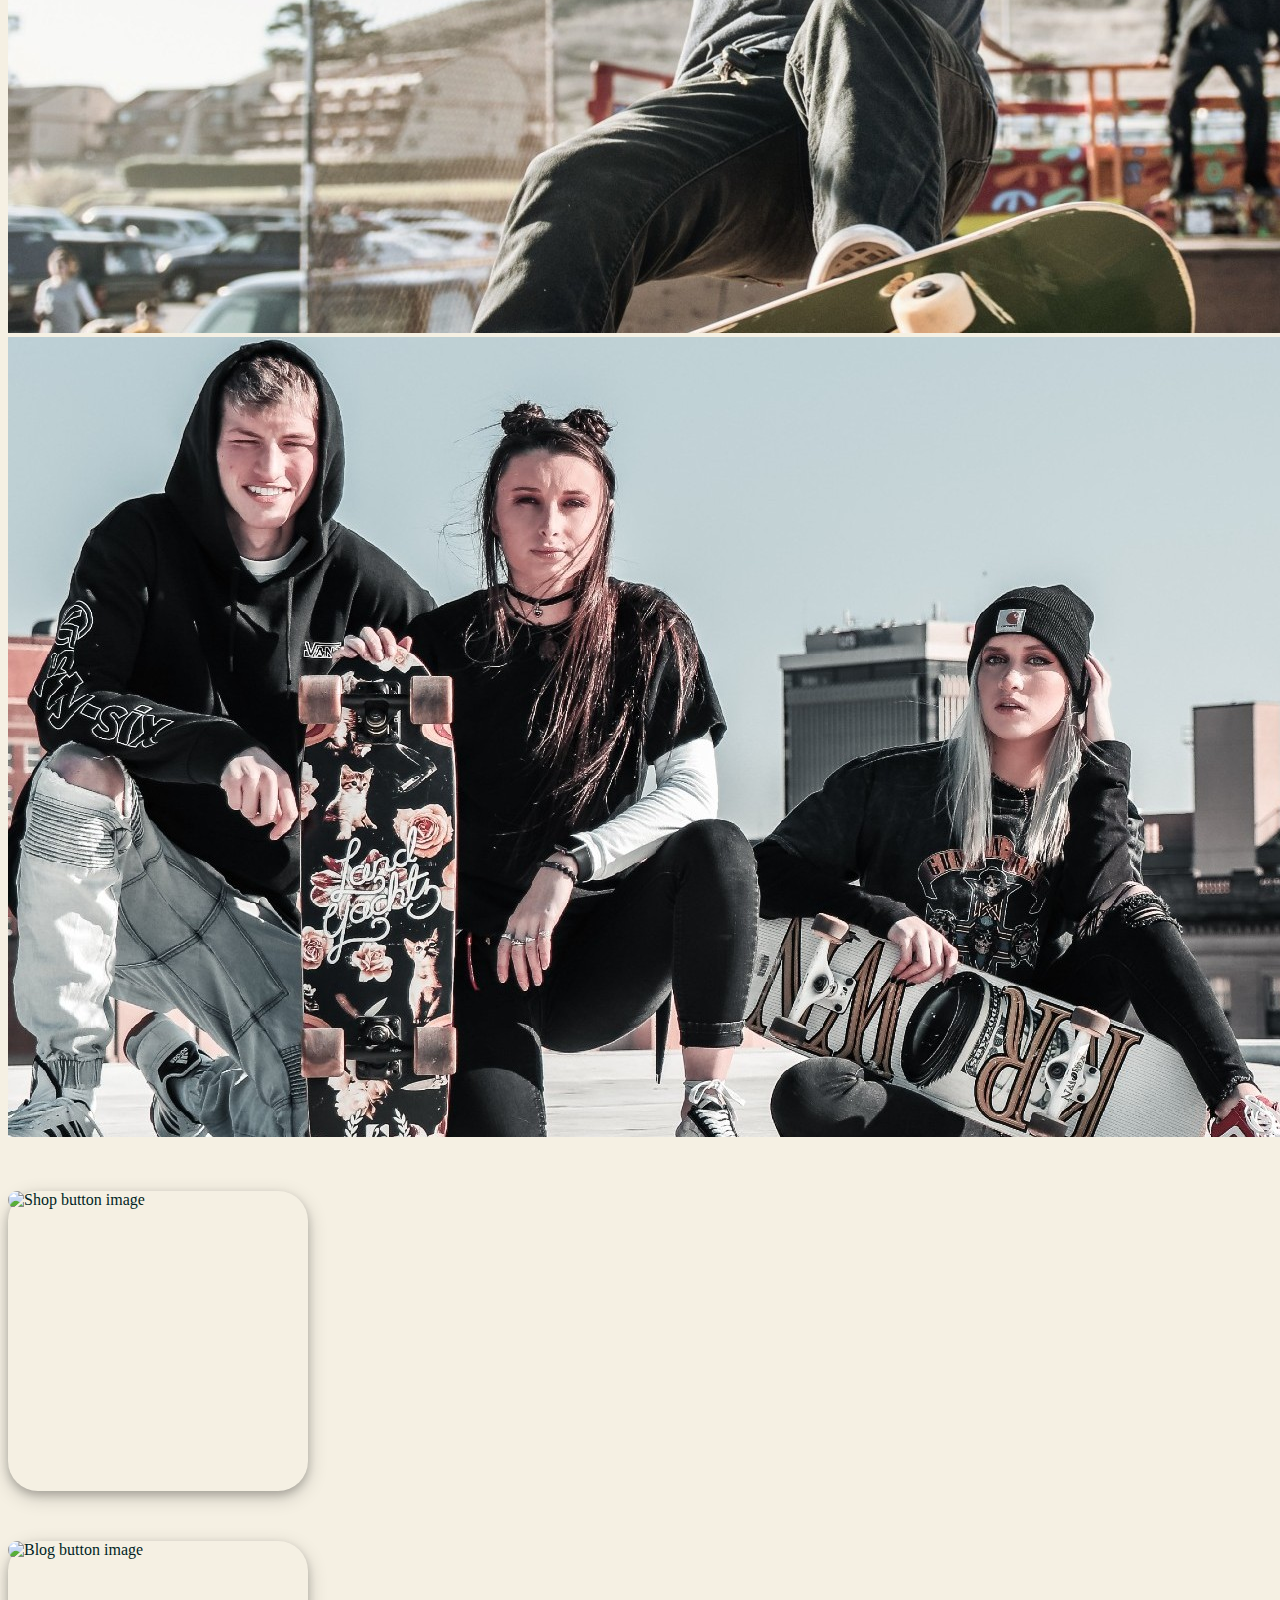
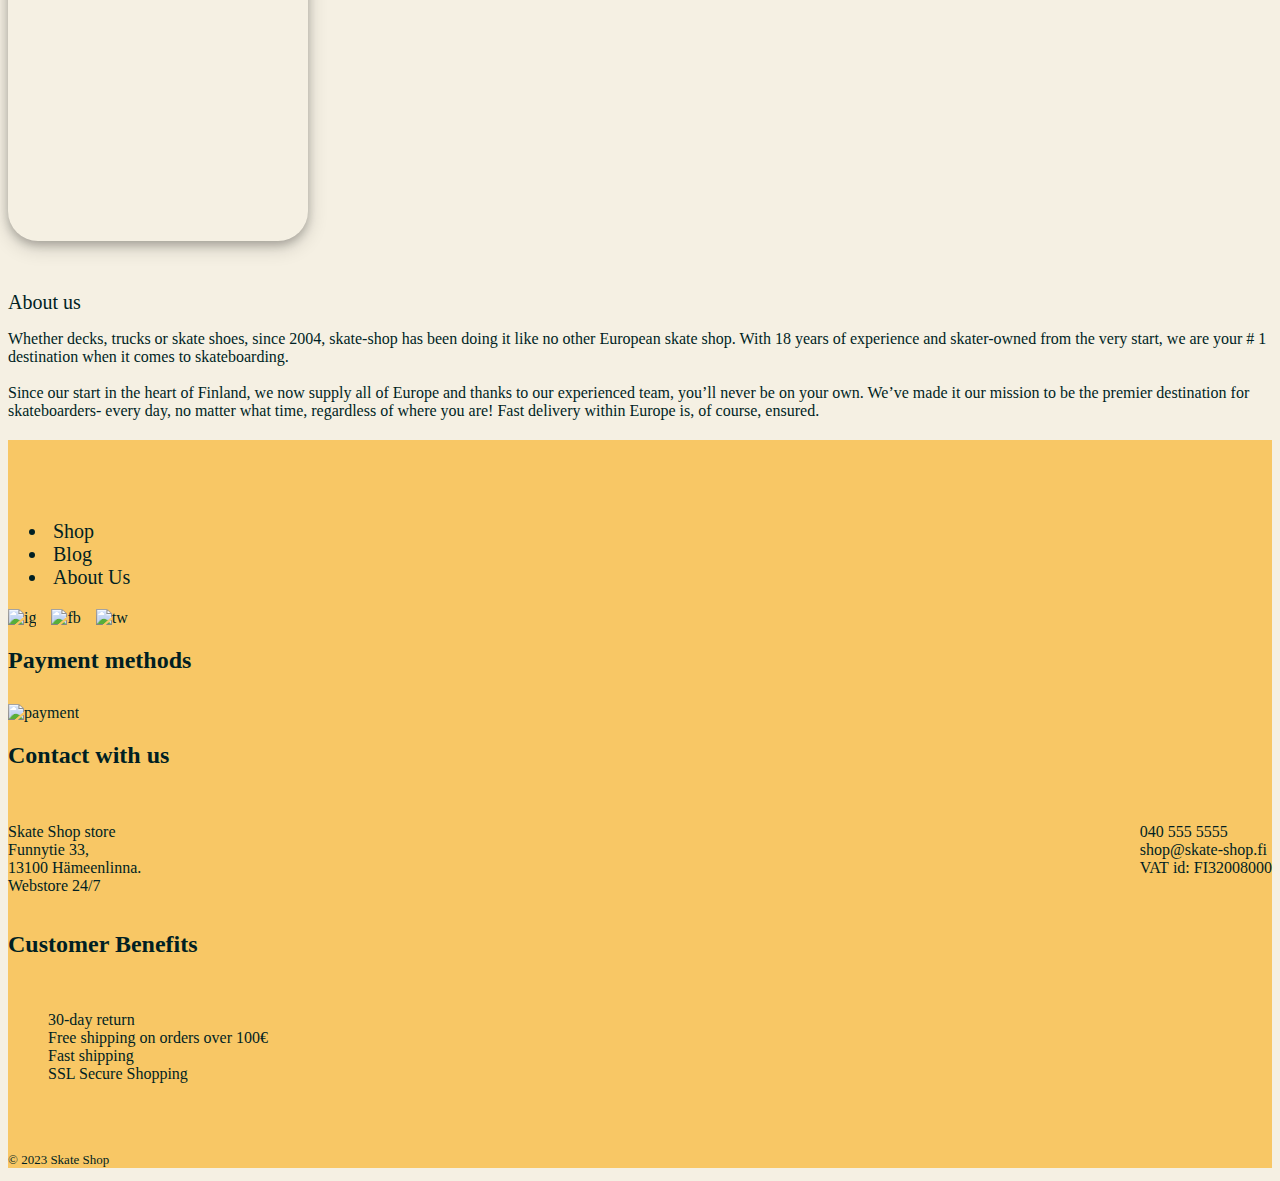
==== commit 7937feae: "update" ====
--- a/index.html
+++ b/index.html
@@ -131,11 +131,10 @@
     </div>
   </div>
 
-
   <footer>
-    <div class="container-fluid text-center footer-top">
-      <div class="row justify-content-center">
-        <div class="col-md-4">
+    <div class="container text-center">
+      <div class="row">
+        <div class="col columns">
           <ul class="navbar-nav l">
             <li class="nav-item">
               <a class="nav-link active footer-link" aria-current="page" href="shop.html">Shop</a>
@@ -144,7 +143,7 @@
               <a class="nav-link active footer-link" aria-current="page" href="blog.html">Blog</a>
             </li>
             <li class="nav-item">
-              <a class="nav-link active footer-link" aria-current="page" href="#about">About&nbsp;Us</a>
+              <a class="nav-link active footer-link" aria-current="page" href="index.html#about">About&nbsp;Us</a>
             </li>
           </ul>
           <div class="media">
@@ -159,13 +158,13 @@
             </a>
           </div>
         </div>
-        <div class="col-md-4">
+        <div class="col columns">
           <div class="PM">
             <h2>Payment methods</h2>
             <img src="images/Icons/PaymentMethods.png" alt="payment">
           </div>
         </div>
-        <div class="col-md-4">
+        <div class="col columns">
           <a name="contacts" id="contacts">
             <h2>Contact with us</h2>
           </a><br>
@@ -180,9 +179,9 @@
             </div>
           </div>
         </div>
-        <div class="col-md-4">
+        <div class="col cloumns">
           <h2>Customer Benefits</h2><br>
-          <ul class="my-benefits">
+          <ul>
             <li class="benefits">30-day return</li>
             <li class="benefits">Free shipping on orders over 100€</li>
             <li class="benefits">Fast shipping</li>
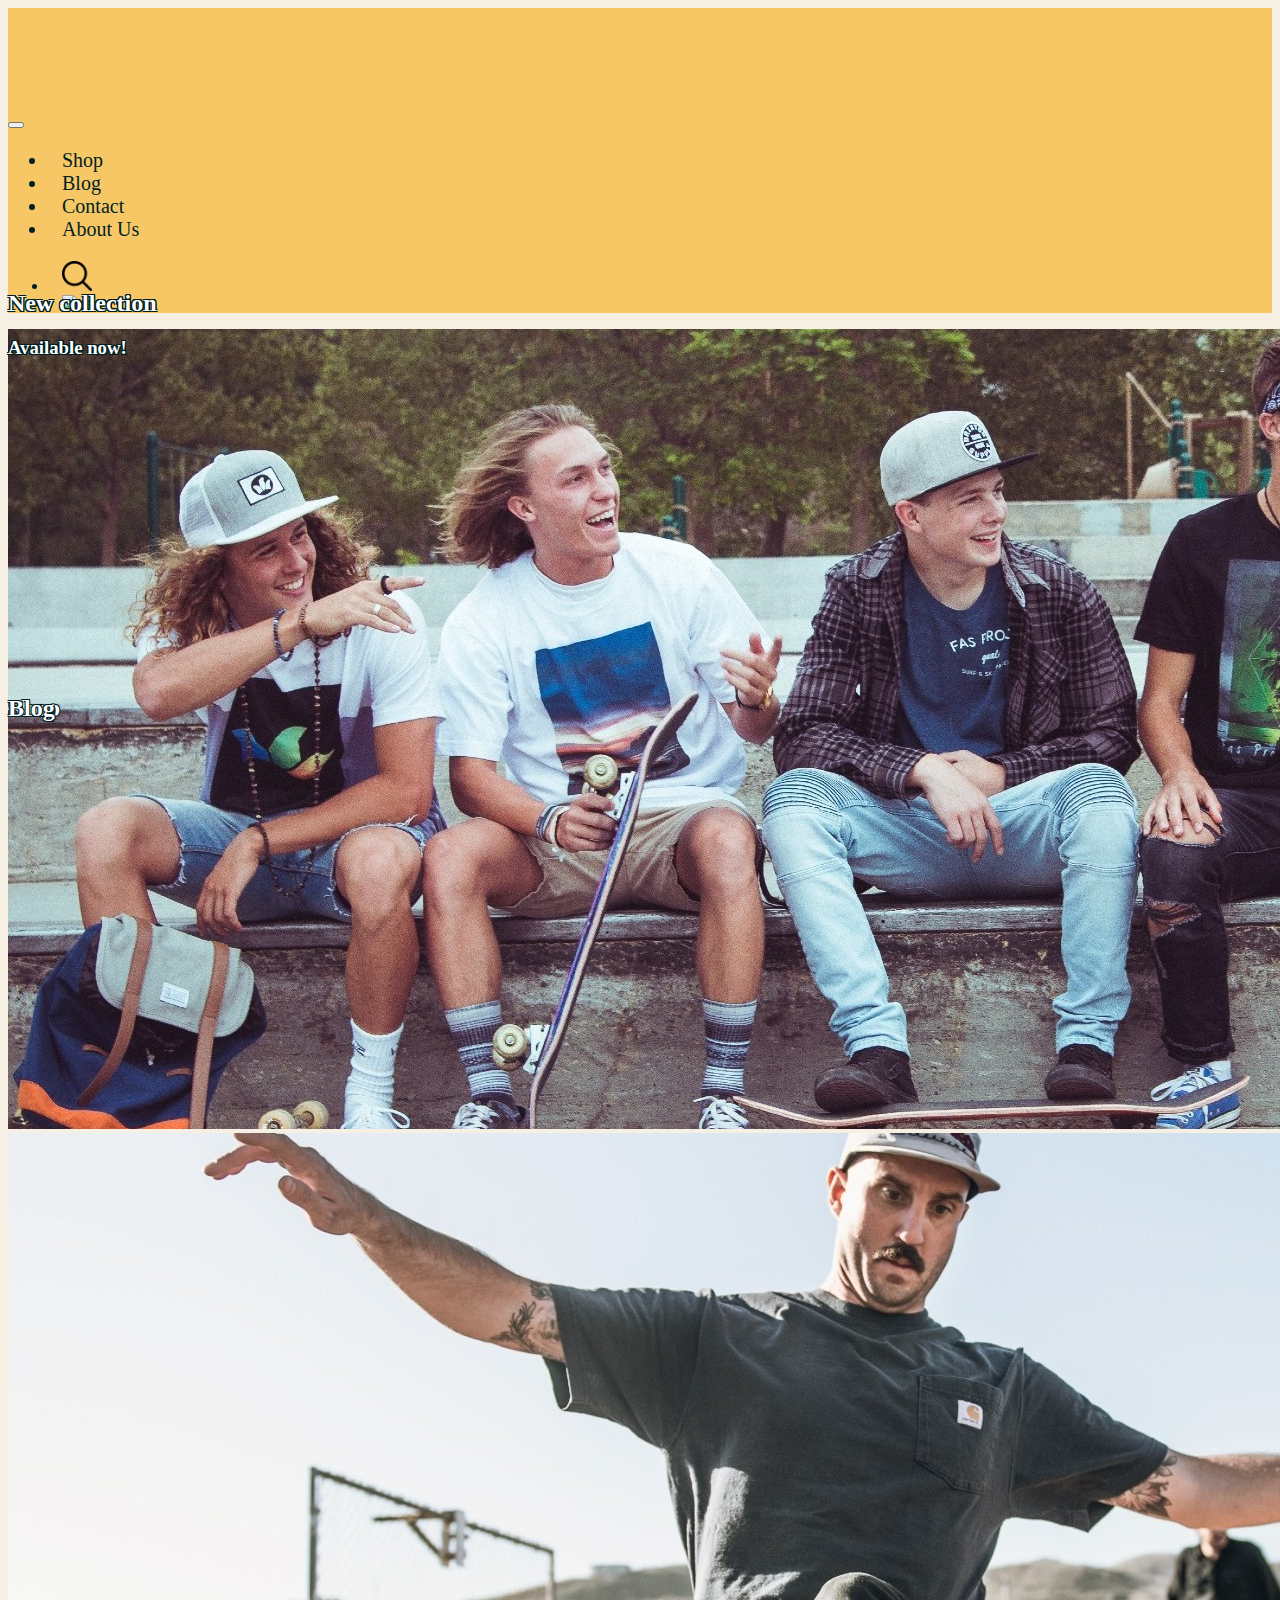
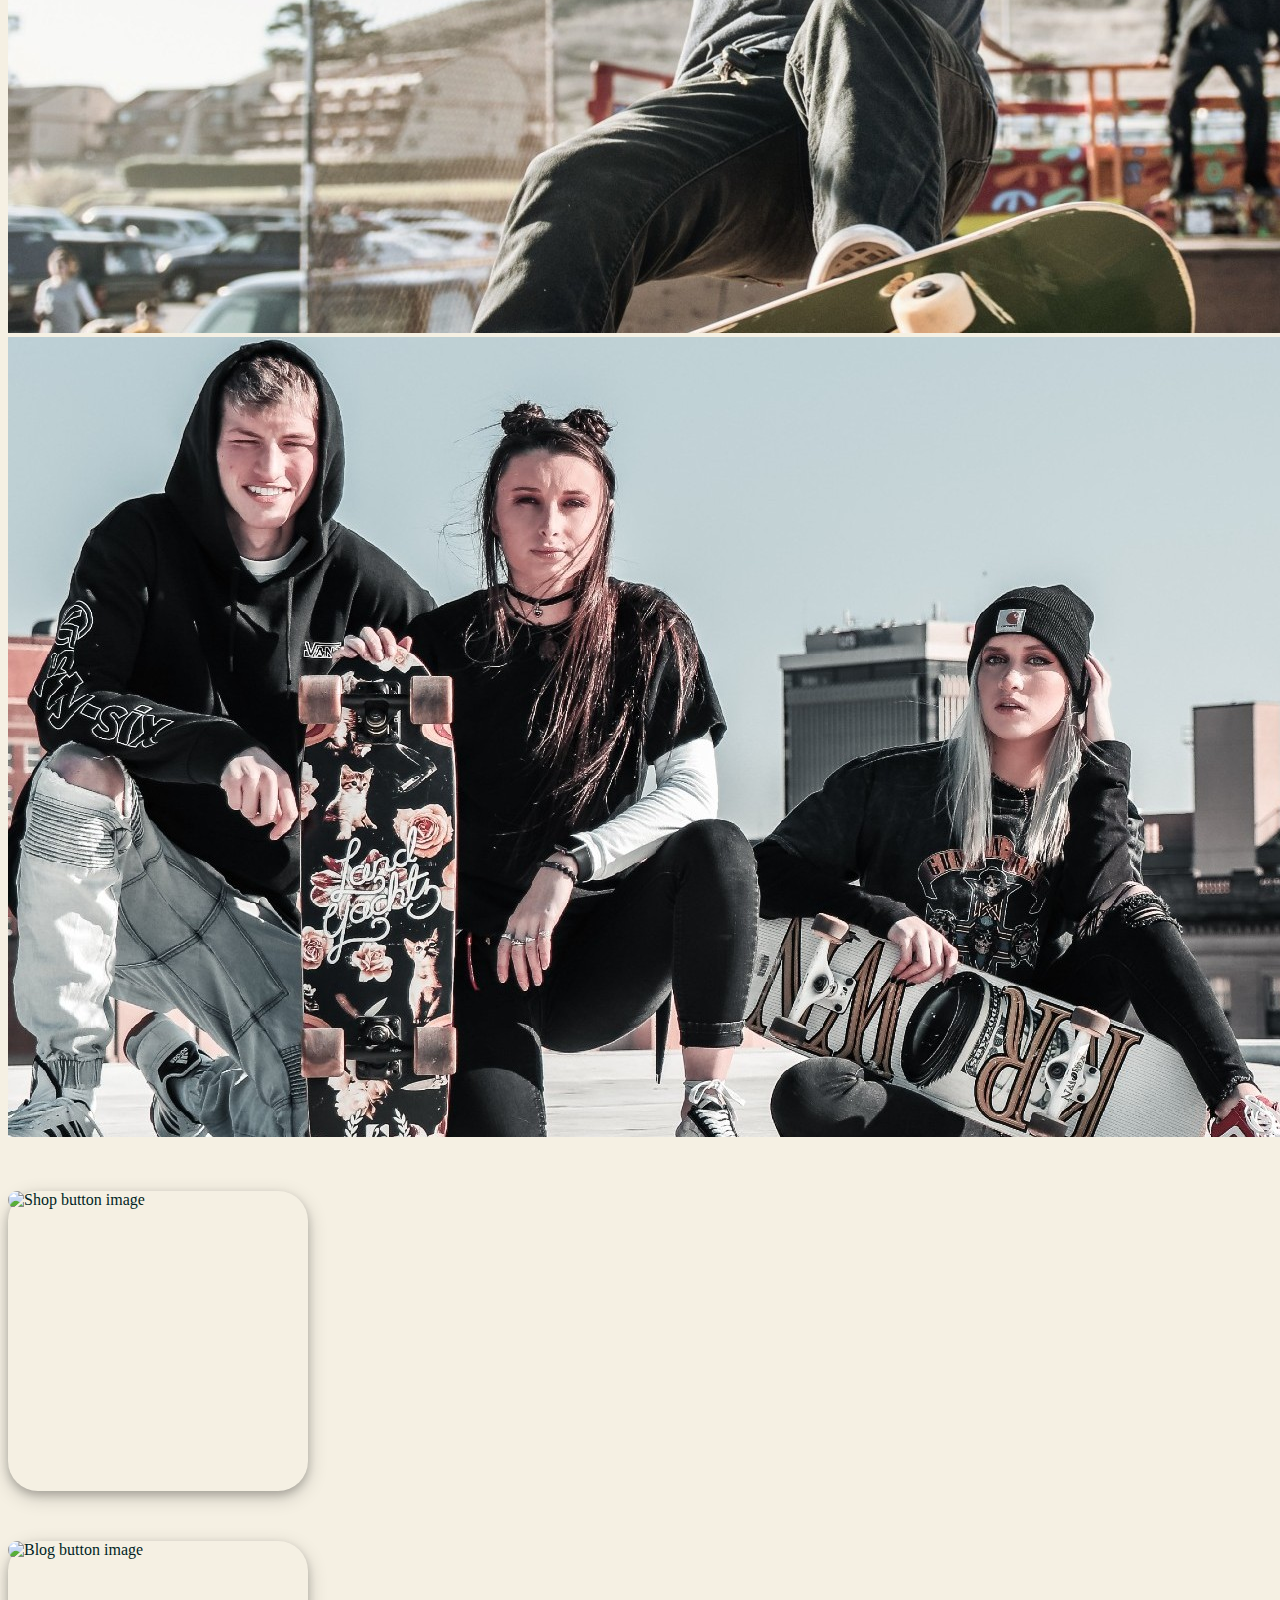
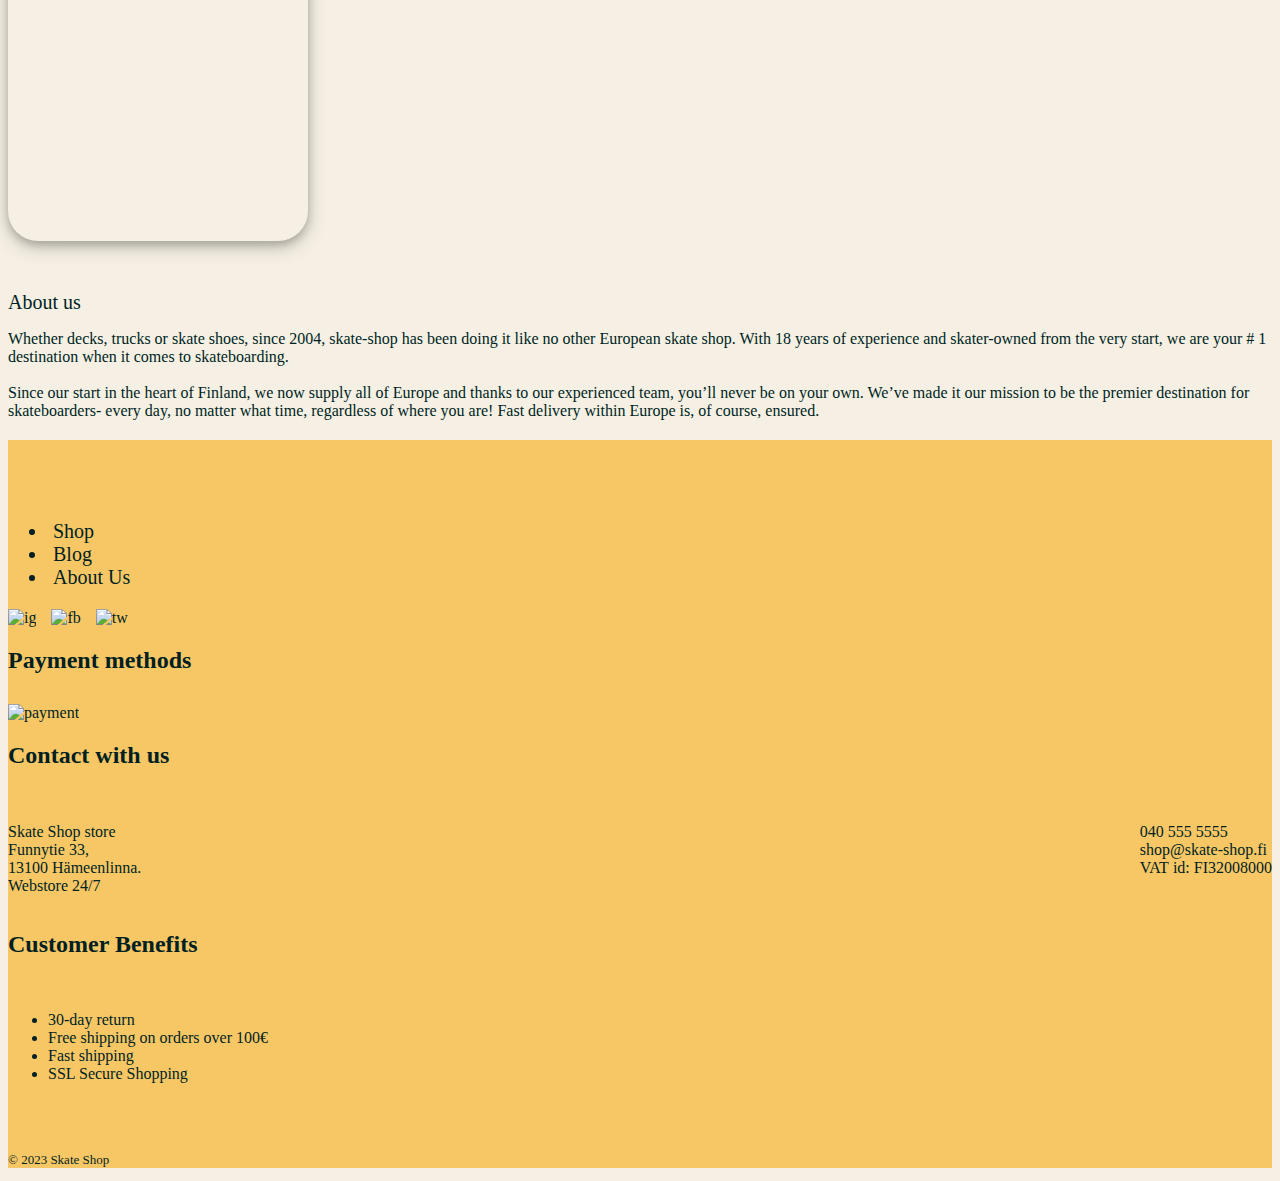
==== commit 6936d74a: "Merge branch 'main' of https://github.com/AndreiSusha/T2-Web-project" ====
--- a/index.html
+++ b/index.html
@@ -46,7 +46,7 @@
                   height="30"></a>
             </li>
             <li class="nav-item">
-              <a class="nav-link active" href="product_page.html"><img src="images/Icons/Shoppingcart.png" alt="cart"
+              <a class="nav-link active" href="cart.html"><img src="images/Icons/Shoppingcart.png" alt="cart"
                   width="30" height="30"></a>
             </li>
           </ul>
--- a/style-Andrei.css
+++ b/style-Andrei.css
@@ -100,20 +100,9 @@
 
 .benefits { 
     text-align: left; 
-    list-style: none
 }
 
 .footer-bottom {
     padding-top: 40px;
     font-size: 13px;
 }
-
-.column {
-    float: left;
-    width: 25%;
-}
-
-.footer-top {
-    display: flex;
-    justify-content: space-between;
-}
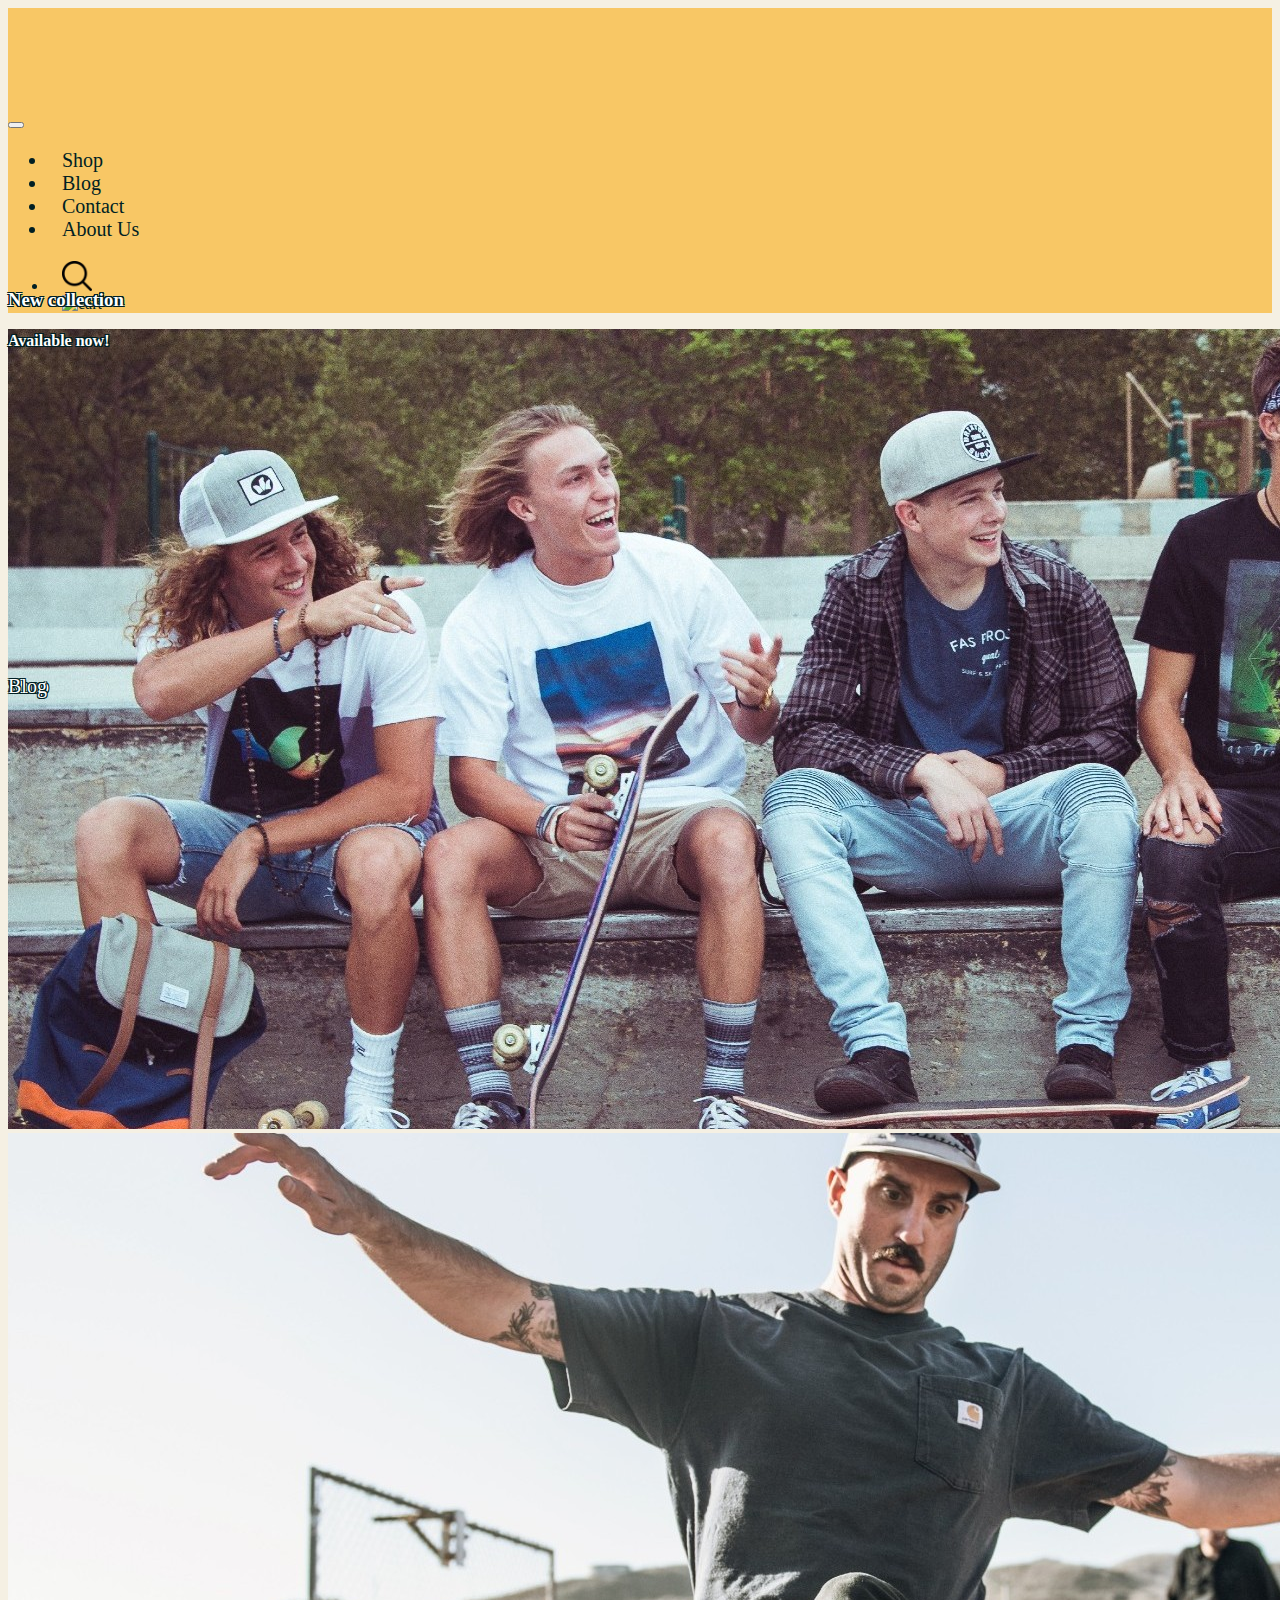
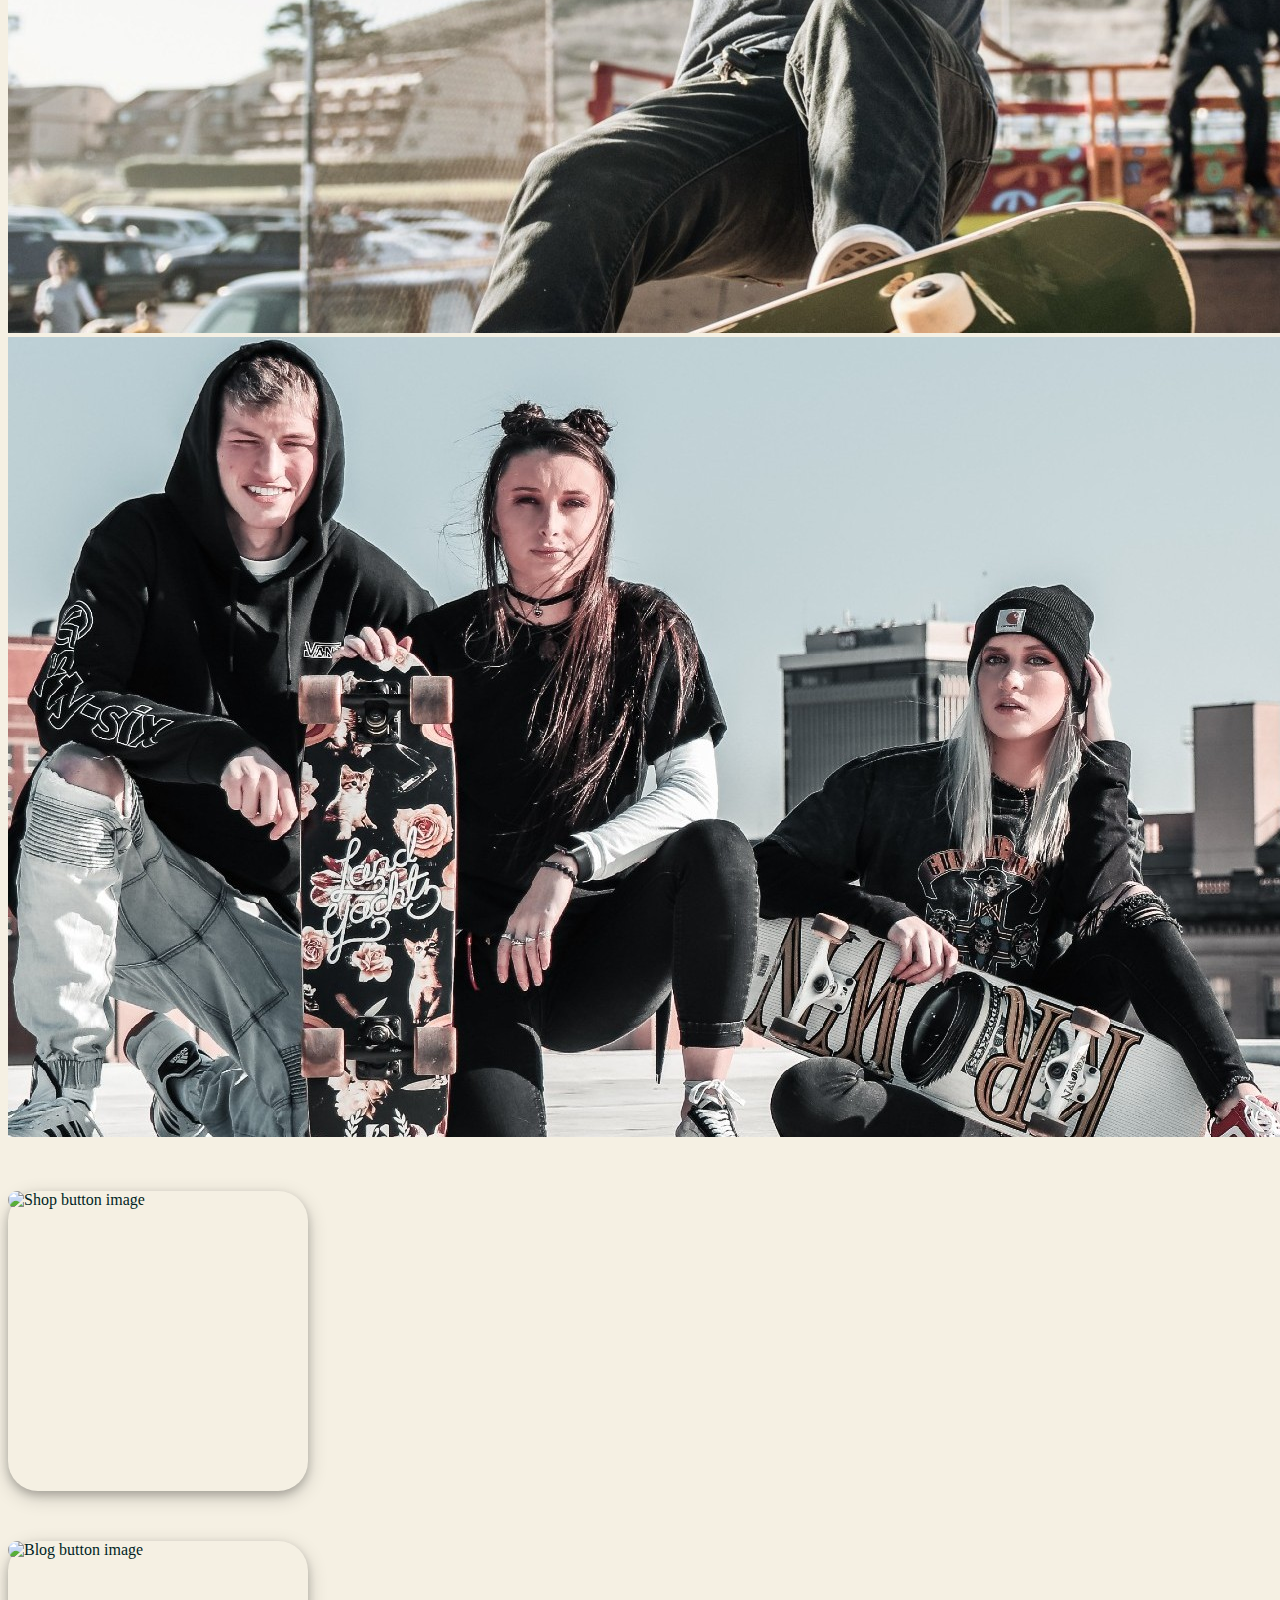
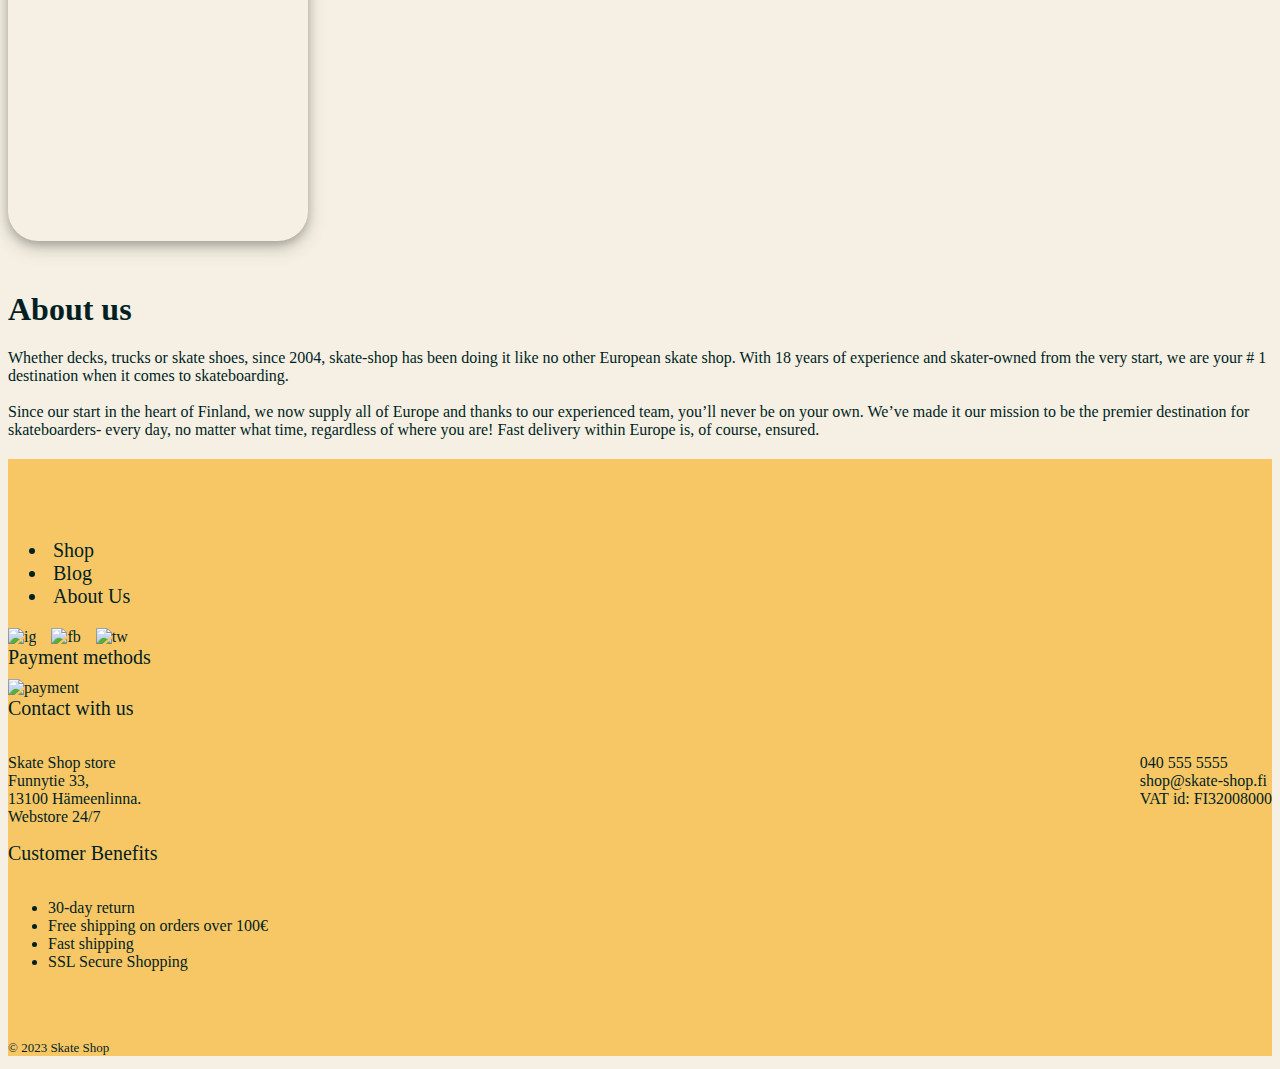
==== commit 8ef6879a: "some small fixes" ====
--- a/index.html
+++ b/index.html
@@ -65,8 +65,8 @@
           <img src="images/Landing2.jpg" class="d-block w-100" alt="First landing image">
           <div class="carousel-caption">
             <a href="shop.html" class="caption-link">
-              <h2>New collection</h2>
-              <h3>Available now!</h3>
+              <h3>New collection</h3>
+              <h4>Available now!</h4>
             </a>
           </div>
         </div>
@@ -74,8 +74,8 @@
           <img src="images/Landing1.jpg" class="d-block w-100" alt="Second landing image">
           <div class="carousel-caption">
             <a href="shop.html" class="caption-link">
-              <h2>New collection</h2>
-              <h3>Available now!</h3>
+              <h3>New collection</h3>
+              <h4>Available now!</h4>
             </a>
           </div>
         </div>
@@ -83,8 +83,8 @@
           <img src="images/Landing3.jpg" class="d-block w-100" alt="Third landing image">
           <div class="carousel-caption">
             <a href="shop.html" class="caption-link">
-              <h2>New collection</h2>
-              <h3>Available now!</h3>
+              <h3>New collection</h3>
+              <h4>Available now!</h4>
             </a>
           </div>
         </div>
--- a/style-Andrei.css
+++ b/style-Andrei.css
@@ -81,7 +81,7 @@
    justify-content: left;
 }
 
-h1 {
+h2 {
     margin: 0 auto;
     font-weight: 300;
     font-size: 20px;
